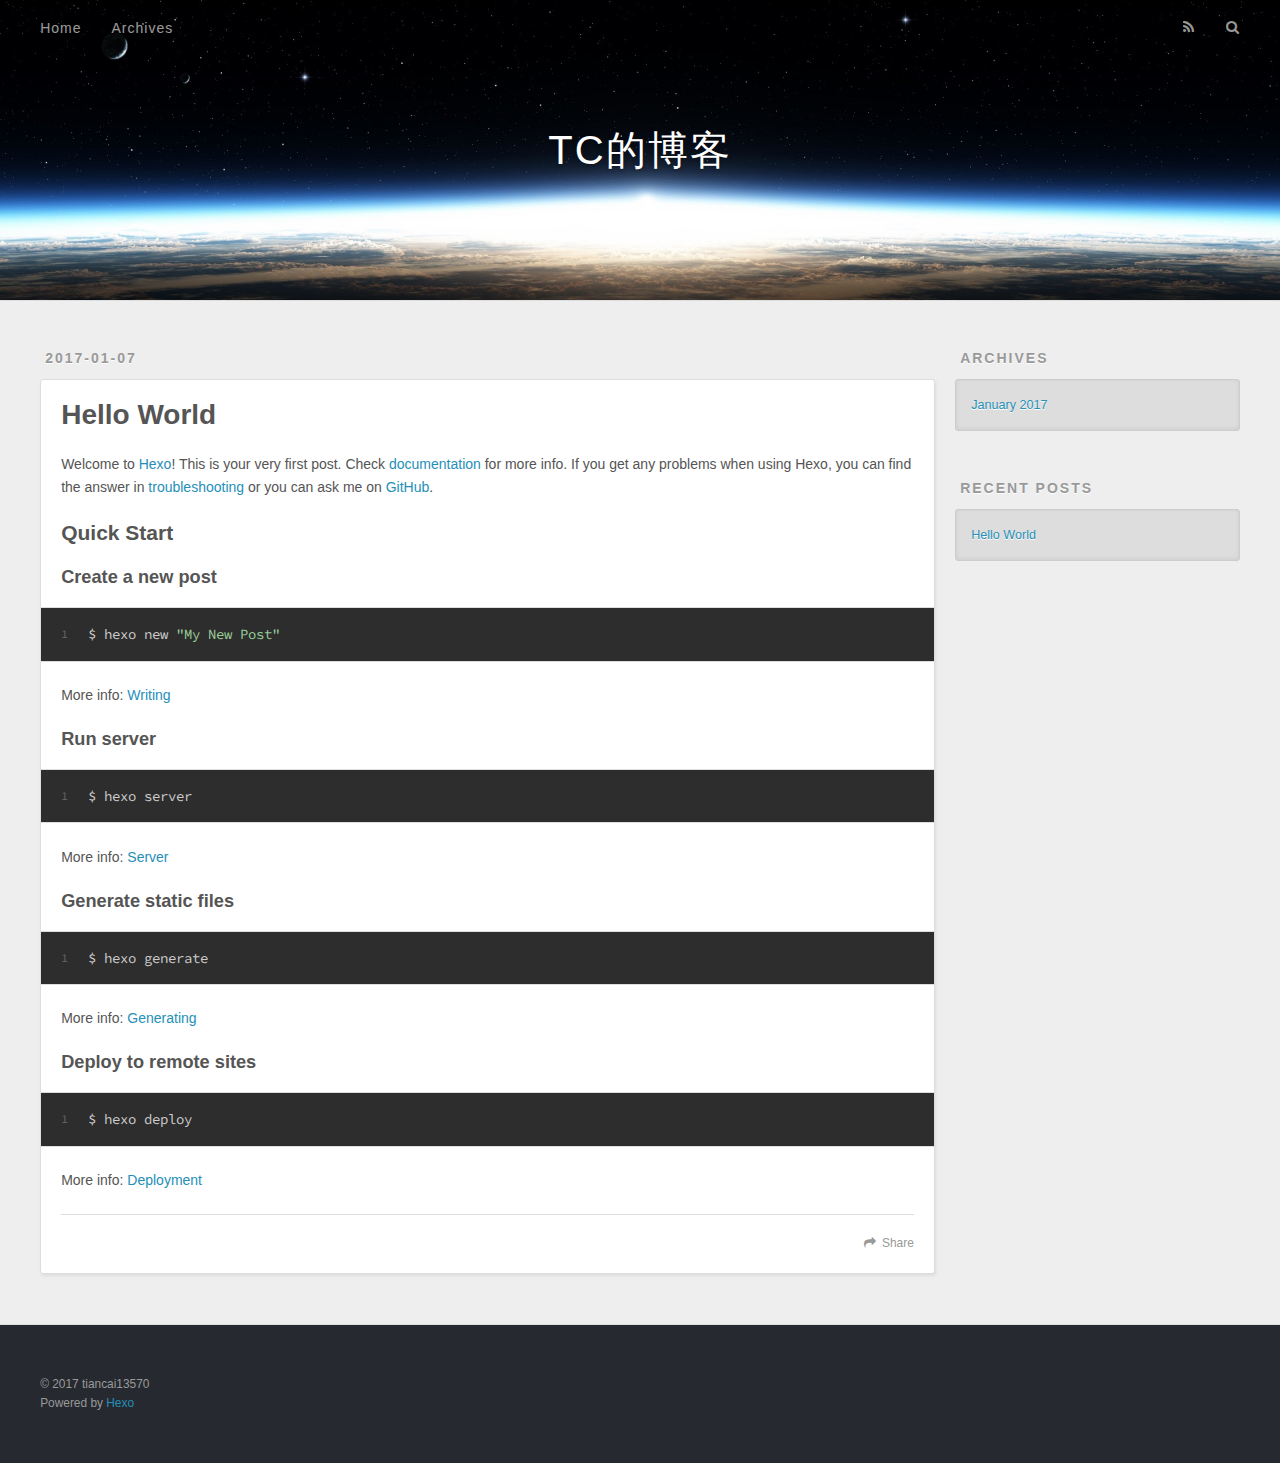
==== index.html @ 60131f54 "Site updated: 2017-01-07 21:31:24" ====
<!DOCTYPE html>
<html>
<head>
  <meta charset="utf-8">
  
  <title>TC的博客</title>
  <meta name="viewport" content="width=device-width, initial-scale=1, maximum-scale=1">
  <meta property="og:type" content="website">
<meta property="og:title" content="TC的博客">
<meta property="og:url" content="http://yoursite.com/index.html">
<meta property="og:site_name" content="TC的博客">
<meta name="twitter:card" content="summary">
<meta name="twitter:title" content="TC的博客">
  
    <link rel="alternate" href="/atom.xml" title="TC的博客" type="application/atom+xml">
  
  
    <link rel="icon" href="/favicon.png">
  
  
    <link href="//fonts.googleapis.com/css?family=Source+Code+Pro" rel="stylesheet" type="text/css">
  
  <link rel="stylesheet" href="/css/style.css">
  

</head>

<body>
  <div id="container">
    <div id="wrap">
      <header id="header">
  <div id="banner"></div>
  <div id="header-outer" class="outer">
    <div id="header-title" class="inner">
      <h1 id="logo-wrap">
        <a href="/" id="logo">TC的博客</a>
      </h1>
      
    </div>
    <div id="header-inner" class="inner">
      <nav id="main-nav">
        <a id="main-nav-toggle" class="nav-icon"></a>
        
          <a class="main-nav-link" href="/">Home</a>
        
          <a class="main-nav-link" href="/archives">Archives</a>
        
      </nav>
      <nav id="sub-nav">
        
          <a id="nav-rss-link" class="nav-icon" href="/atom.xml" title="RSS Feed"></a>
        
        <a id="nav-search-btn" class="nav-icon" title="Search"></a>
      </nav>
      <div id="search-form-wrap">
        <form action="//google.com/search" method="get" accept-charset="UTF-8" class="search-form"><input type="search" name="q" results="0" class="search-form-input" placeholder="Search"><button type="submit" class="search-form-submit">&#xF002;</button><input type="hidden" name="sitesearch" value="http://yoursite.com"></form>
      </div>
    </div>
  </div>
</header>
      <div class="outer">
        <section id="main">
  
    <article id="post-hello-world" class="article article-type-post" itemscope itemprop="blogPost">
  <div class="article-meta">
    <a href="/2017/01/07/hello-world/" class="article-date">
  <time datetime="2017-01-07T12:07:55.944Z" itemprop="datePublished">2017-01-07</time>
</a>
    
  </div>
  <div class="article-inner">
    
    
      <header class="article-header">
        
  
    <h1 itemprop="name">
      <a class="article-title" href="/2017/01/07/hello-world/">Hello World</a>
    </h1>
  

      </header>
    
    <div class="article-entry" itemprop="articleBody">
      
        <p>Welcome to <a href="https://hexo.io/" target="_blank" rel="external">Hexo</a>! This is your very first post. Check <a href="https://hexo.io/docs/" target="_blank" rel="external">documentation</a> for more info. If you get any problems when using Hexo, you can find the answer in <a href="https://hexo.io/docs/troubleshooting.html" target="_blank" rel="external">troubleshooting</a> or you can ask me on <a href="https://github.com/hexojs/hexo/issues" target="_blank" rel="external">GitHub</a>.</p>
<h2 id="Quick-Start"><a href="#Quick-Start" class="headerlink" title="Quick Start"></a>Quick Start</h2><h3 id="Create-a-new-post"><a href="#Create-a-new-post" class="headerlink" title="Create a new post"></a>Create a new post</h3><figure class="highlight bash"><table><tr><td class="gutter"><pre><div class="line">1</div></pre></td><td class="code"><pre><div class="line">$ hexo new <span class="string">"My New Post"</span></div></pre></td></tr></table></figure>
<p>More info: <a href="https://hexo.io/docs/writing.html" target="_blank" rel="external">Writing</a></p>
<h3 id="Run-server"><a href="#Run-server" class="headerlink" title="Run server"></a>Run server</h3><figure class="highlight bash"><table><tr><td class="gutter"><pre><div class="line">1</div></pre></td><td class="code"><pre><div class="line">$ hexo server</div></pre></td></tr></table></figure>
<p>More info: <a href="https://hexo.io/docs/server.html" target="_blank" rel="external">Server</a></p>
<h3 id="Generate-static-files"><a href="#Generate-static-files" class="headerlink" title="Generate static files"></a>Generate static files</h3><figure class="highlight bash"><table><tr><td class="gutter"><pre><div class="line">1</div></pre></td><td class="code"><pre><div class="line">$ hexo generate</div></pre></td></tr></table></figure>
<p>More info: <a href="https://hexo.io/docs/generating.html" target="_blank" rel="external">Generating</a></p>
<h3 id="Deploy-to-remote-sites"><a href="#Deploy-to-remote-sites" class="headerlink" title="Deploy to remote sites"></a>Deploy to remote sites</h3><figure class="highlight bash"><table><tr><td class="gutter"><pre><div class="line">1</div></pre></td><td class="code"><pre><div class="line">$ hexo deploy</div></pre></td></tr></table></figure>
<p>More info: <a href="https://hexo.io/docs/deployment.html" target="_blank" rel="external">Deployment</a></p>

      
    </div>
    <footer class="article-footer">
      <a data-url="http://yoursite.com/2017/01/07/hello-world/" data-id="cixn9r0f80000v8tewb94tema" class="article-share-link">Share</a>
      
      
    </footer>
  </div>
  
</article>


  

</section>
        
          <aside id="sidebar">
  
    

  
    

  
    
  
    
  <div class="widget-wrap">
    <h3 class="widget-title">Archives</h3>
    <div class="widget">
      <ul class="archive-list"><li class="archive-list-item"><a class="archive-list-link" href="/archives/2017/01/">January 2017</a></li></ul>
    </div>
  </div>


  
    
  <div class="widget-wrap">
    <h3 class="widget-title">Recent Posts</h3>
    <div class="widget">
      <ul>
        
          <li>
            <a href="/2017/01/07/hello-world/">Hello World</a>
          </li>
        
      </ul>
    </div>
  </div>

  
</aside>
        
      </div>
      <footer id="footer">
  
  <div class="outer">
    <div id="footer-info" class="inner">
      &copy; 2017 tiancai13570<br>
      Powered by <a href="http://hexo.io/" target="_blank">Hexo</a>
    </div>
  </div>
</footer>
    </div>
    <nav id="mobile-nav">
  
    <a href="/" class="mobile-nav-link">Home</a>
  
    <a href="/archives" class="mobile-nav-link">Archives</a>
  
</nav>
    

<script src="//ajax.googleapis.com/ajax/libs/jquery/2.0.3/jquery.min.js"></script>


  <link rel="stylesheet" href="/fancybox/jquery.fancybox.css">
  <script src="/fancybox/jquery.fancybox.pack.js"></script>


<script src="/js/script.js"></script>

  </div>
</body>
</html>
---- css/style.css ----
body {
  width: 100%;
}
body:before,
body:after {
  content: "";
  display: table;
}
body:after {
  clear: both;
}
html,
body,
div,
span,
applet,
object,
iframe,
h1,
h2,
h3,
h4,
h5,
h6,
p,
blockquote,
pre,
a,
abbr,
acronym,
address,
big,
cite,
code,
del,
dfn,
em,
img,
ins,
kbd,
q,
s,
samp,
small,
strike,
strong,
sub,
sup,
tt,
var,
dl,
dt,
dd,
ol,
ul,
li,
fieldset,
form,
label,
legend,
table,
caption,
tbody,
tfoot,
thead,
tr,
th,
td {
  margin: 0;
  padding: 0;
  border: 0;
  outline: 0;
  font-weight: inherit;
  font-style: inherit;
  font-family: inherit;
  font-size: 100%;
  vertical-align: baseline;
}
body {
  line-height: 1;
  color: #000;
  background: #fff;
}
ol,
ul {
  list-style: none;
}
table {
  border-collapse: separate;
  border-spacing: 0;
  vertical-align: middle;
}
caption,
th,
td {
  text-align: left;
  font-weight: normal;
  vertical-align: middle;
}
a img {
  border: none;
}
input,
button {
  margin: 0;
  padding: 0;
}
input::-moz-focus-inner,
button::-moz-focus-inner {
  border: 0;
  padding: 0;
}
@font-face {
  font-family: FontAwesome;
  font-style: normal;
  font-weight: normal;
  src: url("fonts/fontawesome-webfont.eot?v=#4.0.3");
  src: url("fonts/fontawesome-webfont.eot?#iefix&v=#4.0.3") format("embedded-opentype"), url("fonts/fontawesome-webfont.woff?v=#4.0.3") format("woff"), url("fonts/fontawesome-webfont.ttf?v=#4.0.3") format("truetype"), url("fonts/fontawesome-webfont.svg#fontawesomeregular?v=#4.0.3") format("svg");
}
html,
body,
#container {
  height: 100%;
}
body {
  background: #eee;
  font: 14px "Helvetica Neue", Helvetica, Arial, sans-serif;
  -webkit-text-size-adjust: 100%;
}
.outer {
  max-width: 1220px;
  margin: 0 auto;
  padding: 0 20px;
}
.outer:before,
.outer:after {
  content: "";
  display: table;
}
.outer:after {
  clear: both;
}
.inner {
  display: inline;
  float: left;
  width: 98.33333333333333%;
  margin: 0 0.833333333333333%;
}
.left,
.alignleft {
  float: left;
}
.right,
.alignright {
  float: right;
}
.clear {
  clear: both;
}
#container {
  position: relative;
}
.mobile-nav-on {
  overflow: hidden;
}
#wrap {
  height: 100%;
  width: 100%;
  position: absolute;
  top: 0;
  left: 0;
  -webkit-transition: 0.2s ease-out;
  -moz-transition: 0.2s ease-out;
  -ms-transition: 0.2s ease-out;
  transition: 0.2s ease-out;
  z-index: 1;
  background: #eee;
}
.mobile-nav-on #wrap {
  left: 280px;
}
@media screen and (min-width: 768px) {
  #main {
    display: inline;
    float: left;
    width: 73.33333333333333%;
    margin: 0 0.833333333333333%;
  }
}
.article-date,
.article-category-link,
.archive-year,
.widget-title {
  text-decoration: none;
  text-transform: uppercase;
  letter-spacing: 2px;
  color: #999;
  margin-bottom: 1em;
  margin-left: 5px;
  line-height: 1em;
  text-shadow: 0 1px #fff;
  font-weight: bold;
}
.article-inner,
.archive-article-inner {
  background: #fff;
  -webkit-box-shadow: 1px 2px 3px #ddd;
  box-shadow: 1px 2px 3px #ddd;
  border: 1px solid #ddd;
  border-radius: 3px;
}
.article-entry h1,
.widget h1 {
  font-size: 2em;
}
.article-entry h2,
.widget h2 {
  font-size: 1.5em;
}
.article-entry h3,
.widget h3 {
  font-size: 1.3em;
}
.article-entry h4,
.widget h4 {
  font-size: 1.2em;
}
.article-entry h5,
.widget h5 {
  font-size: 1em;
}
.article-entry h6,
.widget h6 {
  font-size: 1em;
  color: #999;
}
.article-entry hr,
.widget hr {
  border: 1px dashed #ddd;
}
.article-entry strong,
.widget strong {
  font-weight: bold;
}
.article-entry em,
.widget em,
.article-entry cite,
.widget cite {
  font-style: italic;
}
.article-entry sup,
.widget sup,
.article-entry sub,
.widget sub {
  font-size: 0.75em;
  line-height: 0;
  position: relative;
  vertical-align: baseline;
}
.article-entry sup,
.widget sup {
  top: -0.5em;
}
.article-entry sub,
.widget sub {
  bottom: -0.2em;
}
.article-entry small,
.widget small {
  font-size: 0.85em;
}
.article-entry acronym,
.widget acronym,
.article-entry abbr,
.widget abbr {
  border-bottom: 1px dotted;
}
.article-entry ul,
.widget ul,
.article-entry ol,
.widget ol,
.article-entry dl,
.widget dl {
  margin: 0 20px;
  line-height: 1.6em;
}
.article-entry ul ul,
.widget ul ul,
.article-entry ol ul,
.widget ol ul,
.article-entry ul ol,
.widget ul ol,
.article-entry ol ol,
.widget ol ol {
  margin-top: 0;
  margin-bottom: 0;
}
.article-entry ul,
.widget ul {
  list-style: disc;
}
.article-entry ol,
.widget ol {
  list-style: decimal;
}
.article-entry dt,
.widget dt {
  font-weight: bold;
}
#header {
  height: 300px;
  position: relative;
  border-bottom: 1px solid #ddd;
}
#header:before,
#header:after {
  content: "";
  position: absolute;
  left: 0;
  right: 0;
  height: 40px;
}
#header:before {
  top: 0;
  background: -webkit-linear-gradient(rgba(0,0,0,0.2), transparent);
  background: -moz-linear-gradient(rgba(0,0,0,0.2), transparent);
  background: -ms-linear-gradient(rgba(0,0,0,0.2), transparent);
  background: linear-gradient(rgba(0,0,0,0.2), transparent);
}
#header:after {
  bottom: 0;
  background: -webkit-linear-gradient(transparent, rgba(0,0,0,0.2));
  background: -moz-linear-gradient(transparent, rgba(0,0,0,0.2));
  background: -ms-linear-gradient(transparent, rgba(0,0,0,0.2));
  background: linear-gradient(transparent, rgba(0,0,0,0.2));
}
#header-outer {
  height: 100%;
  position: relative;
}
#header-inner {
  position: relative;
  overflow: hidden;
}
#banner {
  position: absolute;
  top: 0;
  left: 0;
  width: 100%;
  height: 100%;
  background: url("images/banner.jpg") center #000;
  -webkit-background-size: cover;
  -moz-background-size: cover;
  background-size: cover;
  z-index: -1;
}
#header-title {
  text-align: center;
  height: 40px;
  position: absolute;
  top: 50%;
  left: 0;
  margin-top: -20px;
}
#logo,
#subtitle {
  text-decoration: none;
  color: #fff;
  font-weight: 300;
  text-shadow: 0 1px 4px rgba(0,0,0,0.3);
}
#logo {
  font-size: 40px;
  line-height: 40px;
  letter-spacing: 2px;
}
#subtitle {
  font-size: 16px;
  line-height: 16px;
  letter-spacing: 1px;
}
#subtitle-wrap {
  margin-top: 16px;
}
#main-nav {
  float: left;
  margin-left: -15px;
}
.nav-icon,
.main-nav-link {
  float: left;
  color: #fff;
  opacity: 0.6;
  text-decoration: none;
  text-shadow: 0 1px rgba(0,0,0,0.2);
  -webkit-transition: opacity 0.2s;
  -moz-transition: opacity 0.2s;
  -ms-transition: opacity 0.2s;
  transition: opacity 0.2s;
  display: block;
  padding: 20px 15px;
}
.nav-icon:hover,
.main-nav-link:hover {
  opacity: 1;
}
.nav-icon {
  font-family: FontAwesome;
  text-align: center;
  font-size: 14px;
  width: 14px;
  height: 14px;
  padding: 20px 15px;
  position: relative;
  cursor: pointer;
}
.main-nav-link {
  font-weight: 300;
  letter-spacing: 1px;
}
@media screen and (max-width: 479px) {
  .main-nav-link {
    display: none;
  }
}
#main-nav-toggle {
  display: none;
}
#main-nav-toggle:before {
  content: "\f0c9";
}
@media screen and (max-width: 479px) {
  #main-nav-toggle {
    display: block;
  }
}
#sub-nav {
  float: right;
  margin-right: -15px;
}
#nav-rss-link:before {
  content: "\f09e";
}
#nav-search-btn:before {
  content: "\f002";
}
#search-form-wrap {
  position: absolute;
  top: 15px;
  width: 150px;
  height: 30px;
  right: -150px;
  opacity: 0;
  -webkit-transition: 0.2s ease-out;
  -moz-transition: 0.2s ease-out;
  -ms-transition: 0.2s ease-out;
  transition: 0.2s ease-out;
}
#search-form-wrap.on {
  opacity: 1;
  right: 0;
}
@media screen and (max-width: 479px) {
  #search-form-wrap {
    width: 100%;
    right: -100%;
  }
}
.search-form {
  position: absolute;
  top: 0;
  left: 0;
  right: 0;
  background: #fff;
  padding: 5px 15px;
  border-radius: 15px;
  -webkit-box-shadow: 0 0 10px rgba(0,0,0,0.3);
  box-shadow: 0 0 10px rgba(0,0,0,0.3);
}
.search-form-input {
  border: none;
  background: none;
  color: #555;
  width: 100%;
  font: 13px "Helvetica Neue", Helvetica, Arial, sans-serif;
  outline: none;
}
.search-form-input::-webkit-search-results-decoration,
.search-form-input::-webkit-search-cancel-button {
  -webkit-appearance: none;
}
.search-form-submit {
  position: absolute;
  top: 50%;
  right: 10px;
  margin-top: -7px;
  font: 13px FontAwesome;
  border: none;
  background: none;
  color: #bbb;
  cursor: pointer;
}
.search-form-submit:hover,
.search-form-submit:focus {
  color: #777;
}
.article {
  margin: 50px 0;
}
.article-inner {
  overflow: hidden;
}
.article-meta:before,
.article-meta:after {
  content: "";
  display: table;
}
.article-meta:after {
  clear: both;
}
.article-date {
  float: left;
}
.article-category {
  float: left;
  line-height: 1em;
  color: #ccc;
  text-shadow: 0 1px #fff;
  margin-left: 8px;
}
.article-category:before {
  content: "\2022";
}
.article-category-link {
  margin: 0 12px 1em;
}
.article-header {
  padding: 20px 20px 0;
}
.article-title {
  text-decoration: none;
  font-size: 2em;
  font-weight: bold;
  color: #555;
  line-height: 1.1em;
  -webkit-transition: color 0.2s;
  -moz-transition: color 0.2s;
  -ms-transition: color 0.2s;
  transition: color 0.2s;
}
a.article-title:hover {
  color: #258fb8;
}
.article-entry {
  color: #555;
  padding: 0 20px;
}
.article-entry:before,
.article-entry:after {
  content: "";
  display: table;
}
.article-entry:after {
  clear: both;
}
.article-entry p,
.article-entry table {
  line-height: 1.6em;
  margin: 1.6em 0;
}
.article-entry h1,
.article-entry h2,
.article-entry h3,
.article-entry h4,
.article-entry h5,
.article-entry h6 {
  font-weight: bold;
}
.article-entry h1,
.article-entry h2,
.article-entry h3,
.article-entry h4,
.article-entry h5,
.article-entry h6 {
  line-height: 1.1em;
  margin: 1.1em 0;
}
.article-entry a {
  color: #258fb8;
  text-decoration: none;
}
.article-entry a:hover {
  text-decoration: underline;
}
.article-entry ul,
.article-entry ol,
.article-entry dl {
  margin-top: 1.6em;
  margin-bottom: 1.6em;
}
.article-entry img,
.article-entry video {
  max-width: 100%;
  height: auto;
  display: block;
  margin: auto;
}
.article-entry iframe {
  border: none;
}
.article-entry table {
  width: 100%;
  border-collapse: collapse;
  border-spacing: 0;
}
.article-entry th {
  font-weight: bold;
  border-bottom: 3px solid #ddd;
  padding-bottom: 0.5em;
}
.article-entry td {
  border-bottom: 1px solid #ddd;
  padding: 10px 0;
}
.article-entry blockquote {
  font-family: Georgia, "Times New Roman", serif;
  font-size: 1.4em;
  margin: 1.6em 20px;
  text-align: center;
}
.article-entry blockquote footer {
  font-size: 14px;
  margin: 1.6em 0;
  font-family: "Helvetica Neue", Helvetica, Arial, sans-serif;
}
.article-entry blockquote footer cite:before {
  content: "—";
  padding: 0 0.5em;
}
.article-entry .pullquote {
  text-align: left;
  width: 45%;
  margin: 0;
}
.article-entry .pullquote.left {
  margin-left: 0.5em;
  margin-right: 1em;
}
.article-entry .pullquote.right {
  margin-right: 0.5em;
  margin-left: 1em;
}
.article-entry .caption {
  color: #999;
  display: block;
  font-size: 0.9em;
  margin-top: 0.5em;
  position: relative;
  text-align: center;
}
.article-entry .video-container {
  position: relative;
  padding-top: 56.25%;
  height: 0;
  overflow: hidden;
}
.article-entry .video-container iframe,
.article-entry .video-container object,
.article-entry .video-container embed {
  position: absolute;
  top: 0;
  left: 0;
  width: 100%;
  height: 100%;
  margin-top: 0;
}
.article-more-link a {
  display: inline-block;
  line-height: 1em;
  padding: 6px 15px;
  border-radius: 15px;
  background: #eee;
  color: #999;
  text-shadow: 0 1px #fff;
  text-decoration: none;
}
.article-more-link a:hover {
  background: #258fb8;
  color: #fff;
  text-decoration: none;
  text-shadow: 0 1px #1e7293;
}
.article-footer {
  font-size: 0.85em;
  line-height: 1.6em;
  border-top: 1px solid #ddd;
  padding-top: 1.6em;
  margin: 0 20px 20px;
}
.article-footer:before,
.article-footer:after {
  content: "";
  display: table;
}
.article-footer:after {
  clear: both;
}
.article-footer a {
  color: #999;
  text-decoration: none;
}
.article-footer a:hover {
  color: #555;
}
.article-tag-list-item {
  float: left;
  margin-right: 10px;
}
.article-tag-list-link:before {
  content: "#";
}
.article-comment-link {
  float: right;
}
.article-comment-link:before {
  content: "\f075";
  font-family: FontAwesome;
  padding-right: 8px;
}
.article-share-link {
  cursor: pointer;
  float: right;
  margin-left: 20px;
}
.article-share-link:before {
  content: "\f064";
  font-family: FontAwesome;
  padding-right: 6px;
}
#article-nav {
  position: relative;
}
#article-nav:before,
#article-nav:after {
  content: "";
  display: table;
}
#article-nav:after {
  clear: both;
}
@media screen and (min-width: 768px) {
  #article-nav {
    margin: 50px 0;
  }
  #article-nav:before {
    width: 8px;
    height: 8px;
    position: absolute;
    top: 50%;
    left: 50%;
    margin-top: -4px;
    margin-left: -4px;
    content: "";
    border-radius: 50%;
    background: #ddd;
    -webkit-box-shadow: 0 1px 2px #fff;
    box-shadow: 0 1px 2px #fff;
  }
}
.article-nav-link-wrap {
  text-decoration: none;
  text-shadow: 0 1px #fff;
  color: #999;
  -webkit-box-sizing: border-box;
  -moz-box-sizing: border-box;
  box-sizing: border-box;
  margin-top: 50px;
  text-align: center;
  display: block;
}
.article-nav-link-wrap:hover {
  color: #555;
}
@media screen and (min-width: 768px) {
  .article-nav-link-wrap {
    width: 50%;
    margin-top: 0;
  }
}
@media screen and (min-width: 768px) {
  #article-nav-newer {
    float: left;
    text-align: right;
    padding-right: 20px;
  }
}
@media screen and (min-width: 768px) {
  #article-nav-older {
    float: right;
    text-align: left;
    padding-left: 20px;
  }
}
.article-nav-caption {
  text-transform: uppercase;
  letter-spacing: 2px;
  color: #ddd;
  line-height: 1em;
  font-weight: bold;
}
#article-nav-newer .article-nav-caption {
  margin-right: -2px;
}
.article-nav-title {
  font-size: 0.85em;
  line-height: 1.6em;
  margin-top: 0.5em;
}
.article-share-box {
  position: absolute;
  display: none;
  background: #fff;
  -webkit-box-shadow: 1px 2px 10px rgba(0,0,0,0.2);
  box-shadow: 1px 2px 10px rgba(0,0,0,0.2);
  border-radius: 3px;
  margin-left: -145px;
  overflow: hidden;
  z-index: 1;
}
.article-share-box.on {
  display: block;
}
.article-share-input {
  width: 100%;
  background: none;
  -webkit-box-sizing: border-box;
  -moz-box-sizing: border-box;
  box-sizing: border-box;
  font: 14px "Helvetica Neue", Helvetica, Arial, sans-serif;
  padding: 0 15px;
  color: #555;
  outline: none;
  border: 1px solid #ddd;
  border-radius: 3px 3px 0 0;
  height: 36px;
  line-height: 36px;
}
.article-share-links {
  background: #eee;
}
.article-share-links:before,
.article-share-links:after {
  content: "";
  display: table;
}
.article-share-links:after {
  clear: both;
}
.article-share-twitter,
.article-share-facebook,
.article-share-pinterest,
.article-share-google {
  width: 50px;
  height: 36px;
  display: block;
  float: left;
  position: relative;
  color: #999;
  text-shadow: 0 1px #fff;
}
.article-share-twitter:before,
.article-share-facebook:before,
.article-share-pinterest:before,
.article-share-google:before {
  font-size: 20px;
  font-family: FontAwesome;
  width: 20px;
  height: 20px;
  position: absolute;
  top: 50%;
  left: 50%;
  margin-top: -10px;
  margin-left: -10px;
  text-align: center;
}
.article-share-twitter:hover,
.article-share-facebook:hover,
.article-share-pinterest:hover,
.article-share-google:hover {
  color: #fff;
}
.article-share-twitter:before {
  content: "\f099";
}
.article-share-twitter:hover {
  background: #00aced;
  text-shadow: 0 1px #008abe;
}
.article-share-facebook:before {
  content: "\f09a";
}
.article-share-facebook:hover {
  background: #3b5998;
  text-shadow: 0 1px #2f477a;
}
.article-share-pinterest:before {
  content: "\f0d2";
}
.article-share-pinterest:hover {
  background: #cb2027;
  text-shadow: 0 1px #a21a1f;
}
.article-share-google:before {
  content: "\f0d5";
}
.article-share-google:hover {
  background: #dd4b39;
  text-shadow: 0 1px #be3221;
}
.article-gallery {
  background: #000;
  position: relative;
}
.article-gallery-photos {
  position: relative;
  overflow: hidden;
}
.article-gallery-img {
  display: none;
  max-width: 100%;
}
.article-gallery-img:first-child {
  display: block;
}
.article-gallery-img.loaded {
  position: absolute;
  display: block;
}
.article-gallery-img img {
  display: block;
  max-width: 100%;
  margin: 0 auto;
}
#comments {
  background: #fff;
  -webkit-box-shadow: 1px 2px 3px #ddd;
  box-shadow: 1px 2px 3px #ddd;
  padding: 20px;
  border: 1px solid #ddd;
  border-radius: 3px;
  margin: 50px 0;
}
#comments a {
  color: #258fb8;
}
.archives-wrap {
  margin: 50px 0;
}
.archives:before,
.archives:after {
  content: "";
  display: table;
}
.archives:after {
  clear: both;
}
.archive-year-wrap {
  margin-bottom: 1em;
}
.archives {
  -webkit-column-gap: 10px;
  -moz-column-gap: 10px;
  column-gap: 10px;
}
@media screen and (min-width: 480px) and (max-width: 767px) {
  .archives {
    -webkit-column-count: 2;
    -moz-column-count: 2;
    column-count: 2;
  }
}
@media screen and (min-width: 768px) {
  .archives {
    -webkit-column-count: 3;
    -moz-column-count: 3;
    column-count: 3;
  }
}
.archive-article {
  -webkit-column-break-inside: avoid;
  page-break-inside: avoid;
  overflow: hidden;
  break-inside: avoid-column;
}
.archive-article-inner {
  padding: 10px;
  margin-bottom: 15px;
}
.archive-article-title {
  text-decoration: none;
  font-weight: bold;
  color: #555;
  -webkit-transition: color 0.2s;
  -moz-transition: color 0.2s;
  -ms-transition: color 0.2s;
  transition: color 0.2s;
  line-height: 1.6em;
}
.archive-article-title:hover {
  color: #258fb8;
}
.archive-article-footer {
  margin-top: 1em;
}
.archive-article-date {
  color: #999;
  text-decoration: none;
  font-size: 0.85em;
  line-height: 1em;
  margin-bottom: 0.5em;
  display: block;
}
#page-nav {
  margin: 50px auto;
  background: #fff;
  -webkit-box-shadow: 1px 2px 3px #ddd;
  box-shadow: 1px 2px 3px #ddd;
  border: 1px solid #ddd;
  border-radius: 3px;
  text-align: center;
  color: #999;
  overflow: hidden;
}
#page-nav:before,
#page-nav:after {
  content: "";
  display: table;
}
#page-nav:after {
  clear: both;
}
#page-nav a,
#page-nav span {
  padding: 10px 20px;
  line-height: 1;
  height: 2ex;
}
#page-nav a {
  color: #999;
  text-decoration: none;
}
#page-nav a:hover {
  background: #999;
  color: #fff;
}
#page-nav .prev {
  float: left;
}
#page-nav .next {
  float: right;
}
#page-nav .page-number {
  display: inline-block;
}
@media screen and (max-width: 479px) {
  #page-nav .page-number {
    display: none;
  }
}
#page-nav .current {
  color: #555;
  font-weight: bold;
}
#page-nav .space {
  color: #ddd;
}
#footer {
  background: #262a30;
  padding: 50px 0;
  border-top: 1px solid #ddd;
  color: #999;
}
#footer a {
  color: #258fb8;
  text-decoration: none;
}
#footer a:hover {
  text-decoration: underline;
}
#footer-info {
  line-height: 1.6em;
  font-size: 0.85em;
}
.article-entry pre,
.article-entry .highlight {
  background: #2d2d2d;
  margin: 0 -20px;
  padding: 15px 20px;
  border-style: solid;
  border-color: #ddd;
  border-width: 1px 0;
  overflow: auto;
  color: #ccc;
  line-height: 22.400000000000002px;
}
.article-entry .highlight .gutter pre,
.article-entry .gist .gist-file .gist-data .line-numbers {
  color: #666;
  font-size: 0.85em;
}
.article-entry pre,
.article-entry code {
  font-family: "Source Code Pro", Consolas, Monaco, Menlo, Consolas, monospace;
}
.article-entry code {
  background: #eee;
  text-shadow: 0 1px #fff;
  padding: 0 0.3em;
}
.article-entry pre code {
  background: none;
  text-shadow: none;
  padding: 0;
}
.article-entry .highlight pre {
  border: none;
  margin: 0;
  padding: 0;
}
.article-entry .highlight table {
  margin: 0;
  width: auto;
}
.article-entry .highlight td {
  border: none;
  padding: 0;
}
.article-entry .highlight figcaption {
  font-size: 0.85em;
  color: #999;
  line-height: 1em;
  margin-bottom: 1em;
}
.article-entry .highlight figcaption:before,
.article-entry .highlight figcaption:after {
  content: "";
  display: table;
}
.article-entry .highlight figcaption:after {
  clear: both;
}
.article-entry .highlight figcaption a {
  float: right;
}
.article-entry .highlight .gutter pre {
  text-align: right;
  padding-right: 20px;
}
.article-entry .highlight .line {
  height: 22.400000000000002px;
}
.article-entry .highlight .line.marked {
  background: #515151;
}
.article-entry .gist {
  margin: 0 -20px;
  border-style: solid;
  border-color: #ddd;
  border-width: 1px 0;
  background: #2d2d2d;
  padding: 15px 20px 15px 0;
}
.article-entry .gist .gist-file {
  border: none;
  font-family: "Source Code Pro", Consolas, Monaco, Menlo, Consolas, monospace;
  margin: 0;
}
.article-entry .gist .gist-file .gist-data {
  background: none;
  border: none;
}
.article-entry .gist .gist-file .gist-data .line-numbers {
  background: none;
  border: none;
  padding: 0 20px 0 0;
}
.article-entry .gist .gist-file .gist-data .line-data {
  padding: 0 !important;
}
.article-entry .gist .gist-file .highlight {
  margin: 0;
  padding: 0;
  border: none;
}
.article-entry .gist .gist-file .gist-meta {
  background: #2d2d2d;
  color: #999;
  font: 0.85em "Helvetica Neue", Helvetica, Arial, sans-serif;
  text-shadow: 0 0;
  padding: 0;
  margin-top: 1em;
  margin-left: 20px;
}
.article-entry .gist .gist-file .gist-meta a {
  color: #258fb8;
  font-weight: normal;
}
.article-entry .gist .gist-file .gist-meta a:hover {
  text-decoration: underline;
}
pre .comment,
pre .title {
  color: #999;
}
pre .variable,
pre .attribute,
pre .tag,
pre .regexp,
pre .ruby .constant,
pre .xml .tag .title,
pre .xml .pi,
pre .xml .doctype,
pre .html .doctype,
pre .css .id,
pre .css .class,
pre .css .pseudo {
  color: #f2777a;
}
pre .number,
pre .preprocessor,
pre .built_in,
pre .literal,
pre .params,
pre .constant {
  color: #f99157;
}
pre .class,
pre .ruby .class .title,
pre .css .rules .attribute {
  color: #9c9;
}
pre .string,
pre .value,
pre .inheritance,
pre .header,
pre .ruby .symbol,
pre .xml .cdata {
  color: #9c9;
}
pre .css .hexcolor {
  color: #6cc;
}
pre .function,
pre .python .decorator,
pre .python .title,
pre .ruby .function .title,
pre .ruby .title .keyword,
pre .perl .sub,
pre .javascript .title,
pre .coffeescript .title {
  color: #69c;
}
pre .keyword,
pre .javascript .function {
  color: #c9c;
}
@media screen and (max-width: 479px) {
  #mobile-nav {
    position: absolute;
    top: 0;
    left: 0;
    width: 280px;
    height: 100%;
    background: #191919;
    border-right: 1px solid #fff;
  }
}
@media screen and (max-width: 479px) {
  .mobile-nav-link {
    display: block;
    color: #999;
    text-decoration: none;
    padding: 15px 20px;
    font-weight: bold;
  }
  .mobile-nav-link:hover {
    color: #fff;
  }
}
@media screen and (min-width: 768px) {
  #sidebar {
    display: inline;
    float: left;
    width: 23.333333333333332%;
    margin: 0 0.833333333333333%;
  }
}
.widget-wrap {
  margin: 50px 0;
}
.widget {
  color: #777;
  text-shadow: 0 1px #fff;
  background: #ddd;
  -webkit-box-shadow: 0 -1px 4px #ccc inset;
  box-shadow: 0 -1px 4px #ccc inset;
  border: 1px solid #ccc;
  padding: 15px;
  border-radius: 3px;
}
.widget a {
  color: #258fb8;
  text-decoration: none;
}
.widget a:hover {
  text-decoration: underline;
}
.widget ul ul,
.widget ol ul,
.widget dl ul,
.widget ul ol,
.widget ol ol,
.widget dl ol,
.widget ul dl,
.widget ol dl,
.widget dl dl {
  margin-left: 15px;
  list-style: disc;
}
.widget {
  line-height: 1.6em;
  word-wrap: break-word;
  font-size: 0.9em;
}
.widget ul,
.widget ol {
  list-style: none;
  margin: 0;
}
.widget ul ul,
.widget ol ul,
.widget ul ol,
.widget ol ol {
  margin: 0 20px;
}
.widget ul ul,
.widget ol ul {
  list-style: disc;
}
.widget ul ol,
.widget ol ol {
  list-style: decimal;
}
.category-list-count,
.tag-list-count,
.archive-list-count {
  padding-left: 5px;
  color: #999;
  font-size: 0.85em;
}
.category-list-count:before,
.tag-list-count:before,
.archive-list-count:before {
  content: "(";
}
.category-list-count:after,
.tag-list-count:after,
.archive-list-count:after {
  content: ")";
}
.tagcloud a {
  margin-right: 5px;
  display: inline-block;
}
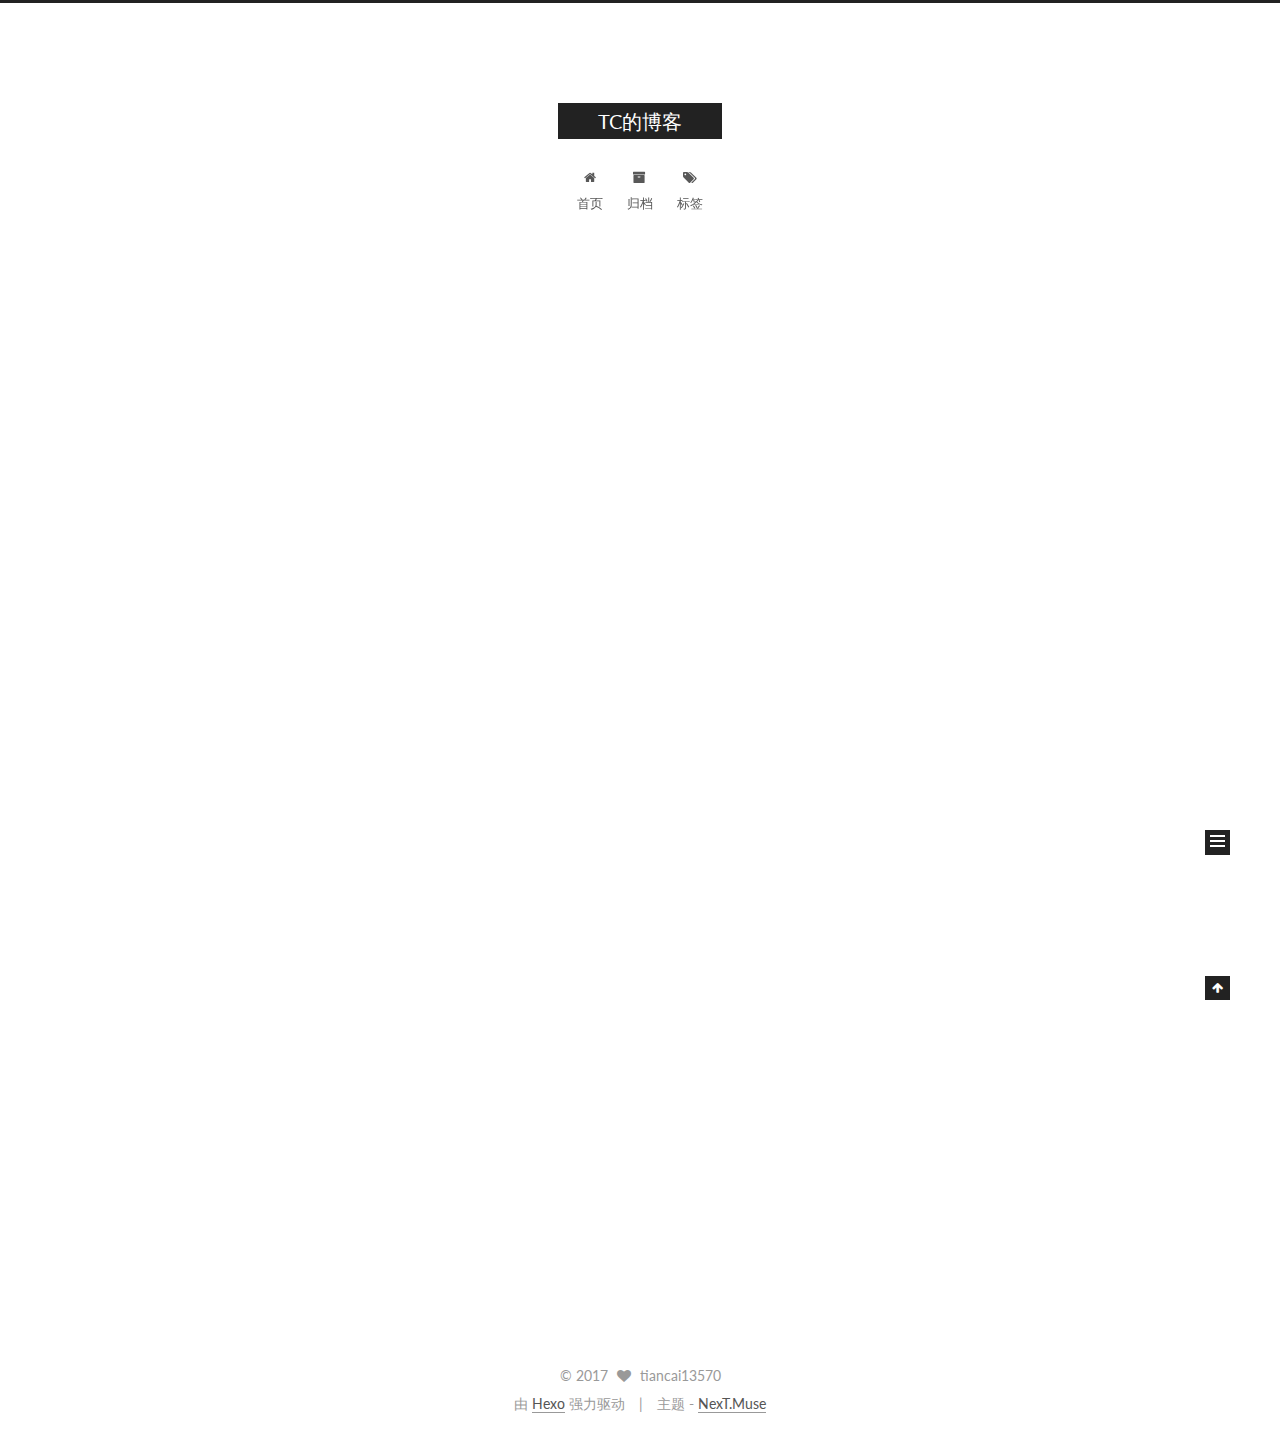
==== commit 68244808: "Site updated: 2017-01-07 23:52:58" ====
--- a/index.html
+++ b/index.html
@@ -1,89 +1,324 @@
-<!DOCTYPE html>
-<html>
+<!doctype html>
+
+
+
+  
+
+
+<html class="theme-next muse use-motion" lang="zh-Hans">
 <head>
-  <meta charset="utf-8">
-  
-  <title>TC的博客</title>
-  <meta name="viewport" content="width=device-width, initial-scale=1, maximum-scale=1">
-  <meta property="og:type" content="website">
+  <meta charset="UTF-8"/>
+<meta http-equiv="X-UA-Compatible" content="IE=edge" />
+<meta name="viewport" content="width=device-width, initial-scale=1, maximum-scale=1"/>
+
+
+
+<meta http-equiv="Cache-Control" content="no-transform" />
+<meta http-equiv="Cache-Control" content="no-siteapp" />
+
+
+
+
+
+
+
+
+
+
+
+
+  
+  
+  <link href="/lib/fancybox/source/jquery.fancybox.css?v=2.1.5" rel="stylesheet" type="text/css" />
+
+
+
+
+  
+  
+  
+  
+
+  
+    
+    
+  
+
+  
+
+  
+
+  
+
+  
+
+  
+    
+    
+    <link href="//fonts.googleapis.com/css?family=Lato:300,300italic,400,400italic,700,700italic&subset=latin,latin-ext" rel="stylesheet" type="text/css">
+  
+
+
+
+
+
+
+<link href="/lib/font-awesome/css/font-awesome.min.css?v=4.6.2" rel="stylesheet" type="text/css" />
+
+<link href="/css/main.css?v=5.1.0" rel="stylesheet" type="text/css" />
+
+
+  <meta name="keywords" content="Hexo, NexT" />
+
+
+
+
+
+
+
+
+  <link rel="shortcut icon" type="image/x-icon" href="/favicon.ico?v=5.1.0" />
+
+
+
+
+
+
+<meta property="og:type" content="website">
 <meta property="og:title" content="TC的博客">
 <meta property="og:url" content="http://yoursite.com/index.html">
 <meta property="og:site_name" content="TC的博客">
 <meta name="twitter:card" content="summary">
 <meta name="twitter:title" content="TC的博客">
-  
-    <link rel="alternate" href="/atom.xml" title="TC的博客" type="application/atom+xml">
-  
-  
-    <link rel="icon" href="/favicon.png">
-  
-  
-    <link href="//fonts.googleapis.com/css?family=Source+Code+Pro" rel="stylesheet" type="text/css">
-  
-  <link rel="stylesheet" href="/css/style.css">
-  
-
+
+
+
+<script type="text/javascript" id="hexo.configurations">
+  var NexT = window.NexT || {};
+  var CONFIG = {
+    root: '/',
+    scheme: 'Muse',
+    sidebar: {"position":"left","display":"post"},
+    fancybox: true,
+    motion: true,
+    duoshuo: {
+      userId: '0',
+      author: '博主'
+    },
+    algolia: {
+      applicationID: '',
+      apiKey: '',
+      indexName: '',
+      hits: {"per_page":10},
+      labels: {"input_placeholder":"Search for Posts","hits_empty":"We didn't find any results for the search: ${query}","hits_stats":"${hits} results found in ${time} ms"}
+    }
+  };
+</script>
+
+
+
+  <link rel="canonical" href="http://yoursite.com/"/>
+
+
+
+
+
+  <title> TC的博客 </title>
 </head>
 
-<body>
-  <div id="container">
-    <div id="wrap">
-      <header id="header">
-  <div id="banner"></div>
-  <div id="header-outer" class="outer">
-    <div id="header-title" class="inner">
-      <h1 id="logo-wrap">
-        <a href="/" id="logo">TC的博客</a>
-      </h1>
-      
-    </div>
-    <div id="header-inner" class="inner">
-      <nav id="main-nav">
-        <a id="main-nav-toggle" class="nav-icon"></a>
-        
-          <a class="main-nav-link" href="/">Home</a>
-        
-          <a class="main-nav-link" href="/archives">Archives</a>
-        
-      </nav>
-      <nav id="sub-nav">
-        
-          <a id="nav-rss-link" class="nav-icon" href="/atom.xml" title="RSS Feed"></a>
-        
-        <a id="nav-search-btn" class="nav-icon" title="Search"></a>
-      </nav>
-      <div id="search-form-wrap">
-        <form action="//google.com/search" method="get" accept-charset="UTF-8" class="search-form"><input type="search" name="q" results="0" class="search-form-input" placeholder="Search"><button type="submit" class="search-form-submit">&#xF002;</button><input type="hidden" name="sitesearch" value="http://yoursite.com"></form>
-      </div>
-    </div>
+<body itemscope itemtype="http://schema.org/WebPage" lang="zh-Hans">
+
+  
+
+
+
+
+
+
+
+
+
+
+  
+  
+    
+  
+
+  <div class="container one-collumn sidebar-position-left 
+   page-home 
+ ">
+    <div class="headband"></div>
+
+    <header id="header" class="header" itemscope itemtype="http://schema.org/WPHeader">
+      <div class="header-inner"><div class="site-meta ">
+  
+
+  <div class="custom-logo-site-title">
+    <a href="/"  class="brand" rel="start">
+      <span class="logo-line-before"><i></i></span>
+      <span class="site-title">TC的博客</span>
+      <span class="logo-line-after"><i></i></span>
+    </a>
   </div>
-</header>
-      <div class="outer">
-        <section id="main">
-  
-    <article id="post-hello-world" class="article article-type-post" itemscope itemprop="blogPost">
-  <div class="article-meta">
-    <a href="/2017/01/07/hello-world/" class="article-date">
-  <time datetime="2017-01-07T12:07:55.944Z" itemprop="datePublished">2017-01-07</time>
-</a>
-    
-  </div>
-  <div class="article-inner">
-    
-    
-      <header class="article-header">
-        
-  
-    <h1 itemprop="name">
-      <a class="article-title" href="/2017/01/07/hello-world/">Hello World</a>
-    </h1>
-  
-
+    
+      <p class="site-subtitle"></p>
+    
+</div>
+
+<div class="site-nav-toggle">
+  <button>
+    <span class="btn-bar"></span>
+    <span class="btn-bar"></span>
+    <span class="btn-bar"></span>
+  </button>
+</div>
+
+<nav class="site-nav">
+  
+
+  
+    <ul id="menu" class="menu">
+      
+        
+        <li class="menu-item menu-item-home">
+          <a href="/" rel="section">
+            
+              <i class="menu-item-icon fa fa-fw fa-home"></i> <br />
+            
+            首页
+          </a>
+        </li>
+      
+        
+        <li class="menu-item menu-item-archives">
+          <a href="/archives" rel="section">
+            
+              <i class="menu-item-icon fa fa-fw fa-archive"></i> <br />
+            
+            归档
+          </a>
+        </li>
+      
+        
+        <li class="menu-item menu-item-tags">
+          <a href="/tags" rel="section">
+            
+              <i class="menu-item-icon fa fa-fw fa-tags"></i> <br />
+            
+            标签
+          </a>
+        </li>
+      
+
+      
+    </ul>
+  
+
+  
+</nav>
+
+
+
+ </div>
+    </header>
+
+    <main id="main" class="main">
+      <div class="main-inner">
+        <div class="content-wrap">
+          <div id="content" class="content">
+            
+  <section id="posts" class="posts-expand">
+    
+      
+
+  
+
+  
+  
+  
+
+  <article class="post post-type-normal " itemscope itemtype="http://schema.org/Article">
+  <link itemprop="mainEntityOfPage" href="http://yoursite.com/2017/01/07/hello-world/">
+
+  <span style="display:none" itemprop="author" itemscope itemtype="http://schema.org/Person">
+    <meta itemprop="name" content="tiancai13570">
+    <meta itemprop="description" content="">
+    <meta itemprop="image" content="/images/avatar.gif">
+  </span>
+
+  <span style="display:none" itemprop="publisher" itemscope itemtype="http://schema.org/Organization">
+    <meta itemprop="name" content="TC的博客">
+    <span style="display:none" itemprop="logo" itemscope itemtype="http://schema.org/ImageObject">
+      <img style="display:none;" itemprop="url image" alt="TC的博客" src="">
+    </span>
+  </span>
+
+    
+      <header class="post-header">
+
+        
+        
+          <h1 class="post-title" itemprop="name headline">
+            
+            
+              
+                
+                <a class="post-title-link" href="/2017/01/07/hello-world/" itemprop="url">
+                  Hello World
+                </a>
+              
+            
+          </h1>
+        
+
+        <div class="post-meta">
+          <span class="post-time">
+            
+              <span class="post-meta-item-icon">
+                <i class="fa fa-calendar-o"></i>
+              </span>
+              
+                <span class="post-meta-item-text">发表于</span>
+              
+              <time title="Post created" itemprop="dateCreated datePublished" datetime="2017-01-07T20:07:55+08:00">
+                2017-01-07
+              </time>
+            
+
+            
+
+            
+          </span>
+
+          
+
+          
+            
+          
+
+          
+
+          
+          
+
+          
+
+          
+
+        </div>
       </header>
     
-    <div class="article-entry" itemprop="articleBody">
-      
-        <p>Welcome to <a href="https://hexo.io/" target="_blank" rel="external">Hexo</a>! This is your very first post. Check <a href="https://hexo.io/docs/" target="_blank" rel="external">documentation</a> for more info. If you get any problems when using Hexo, you can find the answer in <a href="https://hexo.io/docs/troubleshooting.html" target="_blank" rel="external">troubleshooting</a> or you can ask me on <a href="https://github.com/hexojs/hexo/issues" target="_blank" rel="external">GitHub</a>.</p>
+
+
+    <div class="post-body" itemprop="articleBody">
+
+      
+      
+
+      
+        
+          
+            <p>Welcome to <a href="https://hexo.io/" target="_blank" rel="external">Hexo</a>! This is your very first post. Check <a href="https://hexo.io/docs/" target="_blank" rel="external">documentation</a> for more info. If you get any problems when using Hexo, you can find the answer in <a href="https://hexo.io/docs/troubleshooting.html" target="_blank" rel="external">troubleshooting</a> or you can ask me on <a href="https://github.com/hexojs/hexo/issues" target="_blank" rel="external">GitHub</a>.</p>
 <h2 id="Quick-Start"><a href="#Quick-Start" class="headerlink" title="Quick Start"></a>Quick Start</h2><h3 id="Create-a-new-post"><a href="#Create-a-new-post" class="headerlink" title="Create a new post"></a>Create a new post</h3><figure class="highlight bash"><table><tr><td class="gutter"><pre><div class="line">1</div></pre></td><td class="code"><pre><div class="line">$ hexo new <span class="string">"My New Post"</span></div></pre></td></tr></table></figure>
 <p>More info: <a href="https://hexo.io/docs/writing.html" target="_blank" rel="external">Writing</a></p>
 <h3 id="Run-server"><a href="#Run-server" class="headerlink" title="Run server"></a>Run server</h3><figure class="highlight bash"><table><tr><td class="gutter"><pre><div class="line">1</div></pre></td><td class="code"><pre><div class="line">$ hexo server</div></pre></td></tr></table></figure>
@@ -93,88 +328,252 @@
 <h3 id="Deploy-to-remote-sites"><a href="#Deploy-to-remote-sites" class="headerlink" title="Deploy to remote sites"></a>Deploy to remote sites</h3><figure class="highlight bash"><table><tr><td class="gutter"><pre><div class="line">1</div></pre></td><td class="code"><pre><div class="line">$ hexo deploy</div></pre></td></tr></table></figure>
 <p>More info: <a href="https://hexo.io/docs/deployment.html" target="_blank" rel="external">Deployment</a></p>
 
+          
+        
       
     </div>
-    <footer class="article-footer">
-      <a data-url="http://yoursite.com/2017/01/07/hello-world/" data-id="cixn9r0f80000v8tewb94tema" class="article-share-link">Share</a>
-      
+
+    <div>
+      
+    </div>
+
+    <div>
+      
+    </div>
+
+
+    <footer class="post-footer">
+      
+
+      
+
+      
+      
+        <div class="post-eof"></div>
       
     </footer>
-  </div>
-  
-</article>
-
-
-  
-
-</section>
-        
-          <aside id="sidebar">
-  
-    
-
-  
-    
-
-  
-    
-  
-    
-  <div class="widget-wrap">
-    <h3 class="widget-title">Archives</h3>
-    <div class="widget">
-      <ul class="archive-list"><li class="archive-list-item"><a class="archive-list-link" href="/archives/2017/01/">January 2017</a></li></ul>
+  </article>
+
+
+    
+  </section>
+
+  
+
+          
+          </div>
+          
+
+
+          
+
+        </div>
+        
+          
+  
+  <div class="sidebar-toggle">
+    <div class="sidebar-toggle-line-wrap">
+      <span class="sidebar-toggle-line sidebar-toggle-line-first"></span>
+      <span class="sidebar-toggle-line sidebar-toggle-line-middle"></span>
+      <span class="sidebar-toggle-line sidebar-toggle-line-last"></span>
     </div>
   </div>
 
-
-  
-    
-  <div class="widget-wrap">
-    <h3 class="widget-title">Recent Posts</h3>
-    <div class="widget">
-      <ul>
-        
-          <li>
-            <a href="/2017/01/07/hello-world/">Hello World</a>
-          </li>
-        
-      </ul>
+  <aside id="sidebar" class="sidebar">
+    <div class="sidebar-inner">
+
+      
+
+      
+
+      <section class="site-overview sidebar-panel sidebar-panel-active">
+        <div class="site-author motion-element" itemprop="author" itemscope itemtype="http://schema.org/Person">
+          <img class="site-author-image" itemprop="image"
+               src="/images/avatar.gif"
+               alt="tiancai13570" />
+          <p class="site-author-name" itemprop="name">tiancai13570</p>
+          <p class="site-description motion-element" itemprop="description"></p>
+        </div>
+        <nav class="site-state motion-element">
+        
+          
+            <div class="site-state-item site-state-posts">
+              <a href="/archives">
+                <span class="site-state-item-count">1</span>
+                <span class="site-state-item-name">日志</span>
+              </a>
+            </div>
+          
+
+          
+
+          
+
+        </nav>
+
+        
+
+        <div class="links-of-author motion-element">
+          
+        </div>
+
+        
+        
+
+        
+        
+
+        
+
+
+      </section>
+
+      
+
+    </div>
+  </aside>
+
+
+        
+      </div>
+    </main>
+
+    <footer id="footer" class="footer">
+      <div class="footer-inner">
+        <div class="copyright" >
+  
+  &copy; 
+  <span itemprop="copyrightYear">2017</span>
+  <span class="with-love">
+    <i class="fa fa-heart"></i>
+  </span>
+  <span class="author" itemprop="copyrightHolder">tiancai13570</span>
+</div>
+
+
+<div class="powered-by">
+  由 <a class="theme-link" href="https://hexo.io">Hexo</a> 强力驱动
+</div>
+
+<div class="theme-info">
+  主题 -
+  <a class="theme-link" href="https://github.com/iissnan/hexo-theme-next">
+    NexT.Muse
+  </a>
+</div>
+
+
+        
+
+        
+      </div>
+    </footer>
+
+    <div class="back-to-top">
+      <i class="fa fa-arrow-up"></i>
     </div>
   </div>
 
   
-</aside>
-        
-      </div>
-      <footer id="footer">
-  
-  <div class="outer">
-    <div id="footer-info" class="inner">
-      &copy; 2017 tiancai13570<br>
-      Powered by <a href="http://hexo.io/" target="_blank">Hexo</a>
-    </div>
-  </div>
-</footer>
-    </div>
-    <nav id="mobile-nav">
-  
-    <a href="/" class="mobile-nav-link">Home</a>
-  
-    <a href="/archives" class="mobile-nav-link">Archives</a>
-  
-</nav>
-    
-
-<script src="//ajax.googleapis.com/ajax/libs/jquery/2.0.3/jquery.min.js"></script>
-
-
-  <link rel="stylesheet" href="/fancybox/jquery.fancybox.css">
-  <script src="/fancybox/jquery.fancybox.pack.js"></script>
-
-
-<script src="/js/script.js"></script>
-
-  </div>
+
+<script type="text/javascript">
+  if (Object.prototype.toString.call(window.Promise) !== '[object Function]') {
+    window.Promise = null;
+  }
+</script>
+
+
+
+
+
+
+
+
+
+  
+
+
+
+
+  
+  <script type="text/javascript" src="/lib/jquery/index.js?v=2.1.3"></script>
+
+  
+  <script type="text/javascript" src="/lib/fastclick/lib/fastclick.min.js?v=1.0.6"></script>
+
+  
+  <script type="text/javascript" src="/lib/jquery_lazyload/jquery.lazyload.js?v=1.9.7"></script>
+
+  
+  <script type="text/javascript" src="/lib/velocity/velocity.min.js?v=1.2.1"></script>
+
+  
+  <script type="text/javascript" src="/lib/velocity/velocity.ui.min.js?v=1.2.1"></script>
+
+  
+  <script type="text/javascript" src="/lib/fancybox/source/jquery.fancybox.pack.js?v=2.1.5"></script>
+
+
+  
+
+
+  <script type="text/javascript" src="/js/src/utils.js?v=5.1.0"></script>
+
+  <script type="text/javascript" src="/js/src/motion.js?v=5.1.0"></script>
+
+
+
+  
+  
+
+  
+
+  
+
+
+  <script type="text/javascript" src="/js/src/bootstrap.js?v=5.1.0"></script>
+
+
+
+  
+
+
+
+  
+
+
+
+
+	
+
+
+
+
+
+  
+
+
+
+
+
+  
+
+  
+
+
+
+
+  
+  
+
+  
+
+  
+
+  
+
+  
+
+
 </body>
-</html>+</html>
--- a/css/main.css
+++ b/css/main.css
@@ -0,0 +1,2509 @@
+/* normalize.css v3.0.2 | MIT License | git.io/normalize */
+html {
+  font-family: sans-serif; /* 1 */
+  -ms-text-size-adjust: 100%; /* 2 */
+  -webkit-text-size-adjust: 100%; /* 2 */
+}
+body {
+  margin: 0;
+}
+article,
+aside,
+details,
+figcaption,
+figure,
+footer,
+header,
+hgroup,
+main,
+menu,
+nav,
+section,
+summary {
+  display: block;
+}
+audio,
+canvas,
+progress,
+video {
+  display: inline-block; /* 1 */
+  vertical-align: baseline; /* 2 */
+}
+audio:not([controls]) {
+  display: none;
+  height: 0;
+}
+[hidden],
+template {
+  display: none;
+}
+a {
+  background-color: transparent;
+}
+a:active,
+a:hover {
+  outline: 0;
+}
+abbr[title] {
+  border-bottom: 1px dotted;
+}
+b,
+strong {
+  font-weight: bold;
+}
+dfn {
+  font-style: italic;
+}
+h1 {
+  font-size: 2em;
+  margin: 0.67em 0;
+}
+mark {
+  background: #ff0;
+  color: #000;
+}
+small {
+  font-size: 80%;
+}
+sub,
+sup {
+  font-size: 75%;
+  line-height: 0;
+  position: relative;
+  vertical-align: baseline;
+}
+sup {
+  top: -0.5em;
+}
+sub {
+  bottom: -0.25em;
+}
+img {
+  border: 0;
+}
+svg:not(:root) {
+  overflow: hidden;
+}
+figure {
+  margin: 1em 40px;
+}
+hr {
+  -moz-box-sizing: content-box;
+  box-sizing: content-box;
+  height: 0;
+}
+pre {
+  overflow: auto;
+}
+code,
+kbd,
+pre,
+samp {
+  font-family: monospace, monospace;
+  font-size: 1em;
+}
+button,
+input,
+optgroup,
+select,
+textarea {
+  color: inherit; /* 1 */
+  font: inherit; /* 2 */
+  margin: 0; /* 3 */
+}
+button {
+  overflow: visible;
+}
+button,
+select {
+  text-transform: none;
+}
+button,
+html input[type="button"],
+input[type="reset"],
+input[type="submit"] {
+  -webkit-appearance: button; /* 2 */
+  cursor: pointer; /* 3 */
+}
+button[disabled],
+html input[disabled] {
+  cursor: default;
+}
+button::-moz-focus-inner,
+input::-moz-focus-inner {
+  border: 0;
+  padding: 0;
+}
+input {
+  line-height: normal;
+}
+input[type="checkbox"],
+input[type="radio"] {
+  box-sizing: border-box; /* 1 */
+  padding: 0; /* 2 */
+}
+input[type="number"]::-webkit-inner-spin-button,
+input[type="number"]::-webkit-outer-spin-button {
+  height: auto;
+}
+input[type="search"] {
+  -webkit-appearance: textfield; /* 1 */
+  -moz-box-sizing: content-box;
+  -webkit-box-sizing: content-box; /* 2 */
+  box-sizing: content-box;
+}
+input[type="search"]::-webkit-search-cancel-button,
+input[type="search"]::-webkit-search-decoration {
+  -webkit-appearance: none;
+}
+fieldset {
+  border: 1px solid #c0c0c0;
+  margin: 0 2px;
+  padding: 0.35em 0.625em 0.75em;
+}
+legend {
+  border: 0; /* 1 */
+  padding: 0; /* 2 */
+}
+textarea {
+  overflow: auto;
+}
+optgroup {
+  font-weight: bold;
+}
+table {
+  border-collapse: collapse;
+  border-spacing: 0;
+}
+td,
+th {
+  padding: 0;
+}
+::selection {
+  background: #262a30;
+  color: #fff;
+}
+body {
+  position: relative;
+  font-family: 'Lato', "PingFang SC", "Microsoft YaHei", sans-serif;
+  font-size: 14px;
+  line-height: 2;
+  color: #555;
+  background: #fff;
+}
+@media (max-width: 767px) {
+  body {
+    padding-right: 0 !important;
+  }
+}
+@media (min-width: 768px) and (max-width: 991px) {
+  body {
+    padding-right: 0 !important;
+  }
+}
+@media (min-width: 1600px) {
+  body {
+    font-size: 16px;
+  }
+}
+h1,
+h2,
+h3,
+h4,
+h5,
+h6 {
+  margin: 0;
+  padding: 0;
+  font-weight: bold;
+  line-height: 1.5;
+  font-family: 'Lato', "PingFang SC", "Microsoft YaHei", sans-serif;
+}
+h2,
+h3,
+h4,
+h5,
+h6 {
+  margin: 20px 0 15px;
+}
+h1 {
+  font-size: 22px;
+}
+@media (max-width: 767px) {
+  h1 {
+    font-size: 18px;
+  }
+}
+h2 {
+  font-size: 20px;
+}
+@media (max-width: 767px) {
+  h2 {
+    font-size: 16px;
+  }
+}
+h3 {
+  font-size: 18px;
+}
+@media (max-width: 767px) {
+  h3 {
+    font-size: 14px;
+  }
+}
+h4 {
+  font-size: 16px;
+}
+@media (max-width: 767px) {
+  h4 {
+    font-size: 12px;
+  }
+}
+h5 {
+  font-size: 14px;
+}
+@media (max-width: 767px) {
+  h5 {
+    font-size: 10px;
+  }
+}
+h6 {
+  font-size: 12px;
+}
+@media (max-width: 767px) {
+  h6 {
+    font-size: 8px;
+  }
+}
+p {
+  margin: 0 0 25px 0;
+}
+a {
+  color: #555;
+  text-decoration: none;
+  border-bottom: 1px solid #999;
+  word-wrap: break-word;
+}
+a:hover {
+  color: #222;
+  border-bottom-color: #222;
+}
+ul {
+  list-style: none;
+}
+blockquote {
+  margin: 0;
+  padding: 0;
+}
+img {
+  display: block;
+  margin: auto;
+  max-width: 100%;
+  height: auto;
+}
+hr {
+  margin: 40px 0;
+  height: 3px;
+  border: none;
+  background-color: #ddd;
+  background-image: repeating-linear-gradient(-45deg, #fff, #fff 4px, transparent 4px, transparent 8px);
+}
+blockquote {
+  padding: 0 15px;
+  color: #666;
+  border-left: 4px solid #ddd;
+}
+blockquote cite::before {
+  content: "-";
+  padding: 0 5px;
+}
+dt {
+  font-weight: 700;
+}
+dd {
+  margin: 0;
+  padding: 0;
+}
+.text-left {
+  text-align: left;
+}
+.text-center {
+  text-align: center;
+}
+.text-right {
+  text-align: right;
+}
+.text-justify {
+  text-align: justify;
+}
+.text-nowrap {
+  white-space: nowrap;
+}
+.text-lowercase {
+  text-transform: lowercase;
+}
+.text-uppercase {
+  text-transform: uppercase;
+}
+.text-capitalize {
+  text-transform: capitalize;
+}
+.center-block {
+  display: block;
+  margin-left: auto;
+  margin-right: auto;
+}
+.clearfix:before,
+.clearfix:after {
+  content: " ";
+  display: table;
+}
+.clearfix:after {
+  clear: both;
+}
+.pullquote {
+  width: 45%;
+}
+.pullquote.left {
+  float: left;
+  margin-left: 5px;
+  margin-right: 10px;
+}
+.pullquote.right {
+  float: right;
+  margin-left: 10px;
+  margin-right: 5px;
+}
+.affix.affix.affix {
+  position: fixed;
+}
+.translation {
+  margin-top: -20px;
+  font-size: 14px;
+  color: #999;
+}
+.scrollbar-measure {
+  width: 100px;
+  height: 100px;
+  overflow: scroll;
+  position: absolute;
+  top: -9999px;
+}
+.use-motion .motion-element {
+  opacity: 0;
+}
+#local-search-input {
+  padding: 3px;
+  border: none;
+  text-indent: 14px;
+  border-radius: 0;
+  width: 140px;
+  outline: none;
+  border-bottom: 1px solid #999;
+  background: inherit;
+  opacity: 0.5;
+}
+#local-search-input:focus {
+  opacity: 1;
+}
+.search-icon {
+  position: absolute;
+  top: 9px;
+}
+table {
+  margin: 20px 0;
+  width: 100%;
+  border-collapse: collapse;
+  border-spacing: 0;
+  border: 1px solid #ddd;
+  font-size: 14px;
+  table-layout: fixed;
+  word-wrap: break-all;
+}
+table>tbody>tr:nth-of-type(odd) {
+  background-color: #f9f9f9;
+}
+table>tbody>tr:hover {
+  background-color: #f5f5f5;
+}
+caption,
+th,
+td {
+  padding: 8px;
+  text-align: left;
+  vertical-align: middle;
+  font-weight: normal;
+}
+th,
+td {
+  border-bottom: 3px solid #ddd;
+  border-right: 1px solid #eee;
+}
+th {
+  padding-bottom: 10px;
+  font-weight: 700;
+}
+td {
+  border-bottom-width: 1px;
+}
+html,
+body {
+  height: 100%;
+}
+.container {
+  position: relative;
+  min-height: 100%;
+}
+.header-inner {
+  margin: 0 auto;
+  padding: 100px 0 70px;
+  width: 700px;
+}
+@media (min-width: 1600px) {
+  .container .header-inner {
+    width: 900px;
+  }
+}
+.main {
+  padding-bottom: 150px;
+}
+.main-inner {
+  margin: 0 auto;
+  width: 700px;
+}
+@media (min-width: 1600px) {
+  .container .main-inner {
+    width: 900px;
+  }
+}
+.footer {
+  position: absolute;
+  left: 0;
+  bottom: 0;
+  width: 100%;
+  min-height: 50px;
+}
+.footer-inner {
+  box-sizing: border-box;
+  margin: 20px auto;
+  width: 700px;
+}
+@media (min-width: 1600px) {
+  .container .footer-inner {
+    width: 900px;
+  }
+}
+pre,
+.highlight {
+  overflow: auto;
+  margin: 20px 0;
+  padding: 0;
+  font-size: 13px;
+  color: #4d4d4c;
+  background: #f7f7f7;
+  line-height: 1.6;
+}
+pre,
+code {
+  font-family: consolas, Menlo, "PingFang SC", "Microsoft YaHei", monospace;
+}
+code {
+  padding: 2px 4px;
+  word-wrap: break-word;
+  color: #4d4d4c;
+  background: #f7f7f7;
+  border-radius: 3px;
+  font-size: 13px;
+}
+pre code {
+  padding: 0;
+  color: #4d4d4c;
+  background: none;
+  text-shadow: none;
+}
+.highlight {
+  border-radius: 1px;
+}
+.highlight pre {
+  border: none;
+  margin: 0;
+  padding: 10px 0;
+}
+.highlight table {
+  margin: 0;
+  width: auto;
+  border: none;
+}
+.highlight td {
+  border: none;
+  padding: 0;
+}
+.highlight figcaption {
+  font-size: 1em;
+  color: #4d4d4c;
+  line-height: 1em;
+  margin-bottom: 1em;
+}
+.highlight figcaption:before,
+.highlight figcaption:after {
+  content: " ";
+  display: table;
+}
+.highlight figcaption:after {
+  clear: both;
+}
+.highlight figcaption a {
+  float: right;
+  color: #4d4d4c;
+}
+.highlight figcaption a:hover {
+  border-bottom-color: #4d4d4c;
+}
+.highlight .gutter pre {
+  padding-left: 10px;
+  padding-right: 10px;
+  color: #869194;
+  text-align: right;
+  background-color: #eff2f3;
+}
+.highlight .code pre {
+  padding-left: 10px;
+  padding-right: 10px;
+  background-color: #f7f7f7;
+}
+.highlight .line {
+  height: 20px;
+}
+.gutter {
+  -webkit-user-select: none;
+  -moz-user-select: none;
+  -ms-user-select: none;
+  user-select: none;
+}
+.gist table {
+  width: auto;
+}
+.gist table td {
+  border: none;
+}
+pre .deletion {
+  background: #fdd;
+}
+pre .addition {
+  background: #dfd;
+}
+pre .meta {
+  color: #8959a8;
+}
+pre .comment {
+  color: #8e908c;
+}
+pre .variable,
+pre .attribute,
+pre .tag,
+pre .regexp,
+pre .ruby .constant,
+pre .xml .tag .title,
+pre .xml .pi,
+pre .xml .doctype,
+pre .html .doctype,
+pre .css .id,
+pre .css .class,
+pre .css .pseudo {
+  color: #c82829;
+}
+pre .number,
+pre .preprocessor,
+pre .built_in,
+pre .literal,
+pre .params,
+pre .constant,
+pre .command {
+  color: #f5871f;
+}
+pre .ruby .class .title,
+pre .css .rules .attribute,
+pre .string,
+pre .value,
+pre .inheritance,
+pre .header,
+pre .ruby .symbol,
+pre .xml .cdata,
+pre .special,
+pre .number,
+pre .formula {
+  color: #718c00;
+}
+pre .title,
+pre .css .hexcolor {
+  color: #3e999f;
+}
+pre .function,
+pre .python .decorator,
+pre .python .title,
+pre .ruby .function .title,
+pre .ruby .title .keyword,
+pre .perl .sub,
+pre .javascript .title,
+pre .coffeescript .title {
+  color: #4271ae;
+}
+pre .keyword,
+pre .javascript .function {
+  color: #8959a8;
+}
+.full-image.full-image.full-image {
+  border: none;
+  max-width: 100%;
+  width: auto;
+  margin: 20px auto;
+}
+@media (min-width: 992px) {
+  .full-image.full-image.full-image {
+    max-width: none;
+    width: 110%;
+    margin: 25px -5%;
+  }
+}
+.blockquote-center,
+.page-home .post-type-quote blockquote,
+.page-post-detail .post-type-quote blockquote {
+  position: relative;
+  margin: 40px 0;
+  padding: 0;
+  border-left: none;
+  text-align: center;
+}
+.blockquote-center::before,
+.page-home .post-type-quote blockquote::before,
+.page-post-detail .post-type-quote blockquote::before,
+.blockquote-center::after,
+.page-home .post-type-quote blockquote::after,
+.page-post-detail .post-type-quote blockquote::after {
+  position: absolute;
+  content: ' ';
+  display: block;
+  width: 100%;
+  height: 24px;
+  opacity: 0.2;
+  background-repeat: no-repeat;
+  background-position: 0 -6px;
+  background-size: 22px 22px;
+}
+.blockquote-center::before,
+.page-home .post-type-quote blockquote::before,
+.page-post-detail .post-type-quote blockquote::before {
+  top: -20px;
+  background-image: url("../images/quote-l.svg");
+  border-top: 1px solid #ccc;
+}
+.blockquote-center::after,
+.page-home .post-type-quote blockquote::after,
+.page-post-detail .post-type-quote blockquote::after {
+  bottom: -20px;
+  background-image: url("../images/quote-r.svg");
+  border-bottom: 1px solid #ccc;
+  background-position: 100% 8px;
+}
+.blockquote-center p,
+.page-home .post-type-quote blockquote p,
+.page-post-detail .post-type-quote blockquote p,
+.blockquote-center div,
+.page-home .post-type-quote blockquote div,
+.page-post-detail .post-type-quote blockquote div {
+  text-align: center;
+}
+.post .post-body .group-picture img {
+  box-sizing: border-box;
+  padding: 0 3px;
+  border: none;
+}
+.post .group-picture-row {
+  overflow: hidden;
+  margin-top: 6px;
+}
+.post .group-picture-row:first-child {
+  margin-top: 0;
+}
+.post .group-picture-column {
+  float: left;
+}
+.page-post-detail .post-body .group-picture-column {
+  float: none;
+  margin-top: 10px;
+  width: auto !important;
+}
+.page-post-detail .post-body .group-picture-column img {
+  margin: 0 auto;
+}
+.page-archive .group-picture-container {
+  overflow: hidden;
+}
+.page-archive .group-picture-row {
+  float: left;
+}
+.page-archive .group-picture-row:first-child {
+  margin-top: 6px;
+}
+.page-archive .group-picture-column {
+  max-width: 150px;
+  max-height: 150px;
+}
+.note {
+  padding: 20px;
+  margin: 20px 0;
+  border: 1px solid #eee;
+  border-left-width: 5px;
+  border-radius: 3px;
+}
+.note h2,
+.note h3,
+.note h4,
+.note h5,
+.note h6 {
+  margin-top: 0;
+  margin-bottom: 5px;
+}
+.note p:last-child {
+  margin-bottom: 0;
+}
+.note code {
+  border-radius: 3px;
+}
+.note+.note {
+  margin-top: -5px;
+}
+.default {
+  border-left-color: #777;
+}
+.default h2,
+.default h3,
+.default h4,
+.default h5,
+.default h6 {
+  color: #777;
+}
+.primary {
+  border-left-color: #428bca;
+}
+.primary h2,
+.primary h3,
+.primary h4,
+.primary h5,
+.primary h6 {
+  color: #428bca;
+}
+.success {
+  border-left-color: #5cb85c;
+}
+.success h2,
+.success h3,
+.success h4,
+.success h5,
+.success h6 {
+  color: #5cb85c;
+}
+.danger {
+  border-left-color: #d9534f;
+}
+.danger h2,
+.danger h3,
+.danger h4,
+.danger h5,
+.danger h6 {
+  color: #d9534f;
+}
+.warning {
+  border-left-color: #f0ad4e;
+}
+.warning h2,
+.warning h3,
+.warning h4,
+.warning h5,
+.warning h6 {
+  color: #f0ad4e;
+}
+.info {
+  border-left-color: #5bc0de;
+}
+.info h2,
+.info h3,
+.info h4,
+.info h5,
+.info h6 {
+  color: #5bc0de;
+}
+.btn {
+  display: inline-block;
+  padding: 0 20px;
+  font-size: 14px;
+  color: #fff;
+  background: #222;
+  border: 2px solid #222;
+  text-decoration: none;
+  border-radius: 0;
+  transition-property: background-color;
+  transition-duration: 0.2s;
+  transition-timing-function: ease-in-out;
+  transition-delay: 0s;
+}
+.btn:hover,
+.post-more-link .btn:hover {
+  border-color: #222;
+  color: #222;
+  background: #fff;
+}
+.btn-bar {
+  display: block;
+  width: 22px;
+  height: 2px;
+  background: #555;
+  border-radius: 1px;
+}
+.btn-bar+.btn-bar {
+  margin-top: 4px;
+}
+.pagination {
+  margin: 120px 0 40px;
+  text-align: center;
+  border-top: 1px solid #eee;
+}
+.page-number-basic,
+.pagination .prev,
+.pagination .next,
+.pagination .page-number,
+.pagination .space {
+  display: inline-block;
+  position: relative;
+  top: -1px;
+  margin: 0 10px;
+  padding: 0 10px;
+  line-height: 30px;
+}
+@media (max-width: 767px) {
+  .page-number-basic,
+  .pagination .prev,
+  .pagination .next,
+  .pagination .page-number,
+  .pagination .space {
+    margin: 0 5px;
+  }
+}
+.pagination .prev,
+.pagination .next,
+.pagination .page-number {
+  border-bottom: 0;
+  border-top: 1px solid #eee;
+  transition-property: border-color;
+  transition-duration: 0.2s;
+  transition-timing-function: ease-in-out;
+  transition-delay: 0s;
+}
+.pagination .prev:hover,
+.pagination .next:hover,
+.pagination .page-number:hover {
+  border-top-color: #222;
+}
+.pagination .space {
+  padding: 0;
+  margin: 0;
+}
+.pagination .prev {
+  margin-left: 0;
+}
+.pagination .next {
+  margin-right: 0;
+}
+.pagination .page-number.current {
+  color: #fff;
+  background: #ccc;
+  border-top-color: #ccc;
+}
+@media (max-width: 767px) {
+  .pagination {
+    border-top: none;
+  }
+  .pagination .prev,
+  .pagination .next,
+  .pagination .page-number {
+    margin-bottom: 10px;
+    border-top: 0;
+    border-bottom: 1px solid #eee;
+  }
+  .pagination .prev:hover,
+  .pagination .next:hover,
+  .pagination .page-number:hover {
+    border-bottom-color: #222;
+  }
+}
+.comments {
+  margin: 60px 20px 0;
+}
+.tag-cloud {
+  text-align: center;
+}
+.tag-cloud a {
+  display: inline-block;
+  margin: 10px;
+}
+.back-to-top {
+  box-sizing: border-box;
+  position: fixed;
+  bottom: -100px;
+  right: 50px;
+  z-index: 1050;
+  padding: 0 6px;
+  width: 25px;
+  background: #222;
+  font-size: 12px;
+  opacity: 1;
+  color: #fff;
+  cursor: pointer;
+  text-align: center;
+  -webkit-transform: translateZ(0);
+  transition-property: bottom;
+  transition-duration: 0.2s;
+  transition-timing-function: ease-in-out;
+  transition-delay: 0s;
+}
+@media (max-width: 767px) {
+  .back-to-top {
+    display: none;
+  }
+}
+@media (min-width: 768px) and (max-width: 991px) {
+  .back-to-top {
+    display: none;
+  }
+}
+.back-to-top.back-to-top-on {
+  bottom: 19px;
+}
+.header {
+  background: #fff;
+}
+.header-inner {
+  position: relative;
+}
+.headband {
+  height: 3px;
+  background: #222;
+}
+.site-meta {
+  margin: 0;
+  text-align: center;
+}
+@media (max-width: 767px) {
+  .site-meta {
+    text-align: center;
+  }
+}
+.brand {
+  position: relative;
+  display: inline-block;
+  padding: 0 40px;
+  color: #fff;
+  background: #222;
+  border-bottom: none;
+}
+.brand:hover {
+  color: #fff;
+}
+.logo {
+  display: inline-block;
+  margin-right: 5px;
+  line-height: 36px;
+  vertical-align: top;
+}
+.site-title {
+  display: inline-block;
+  vertical-align: top;
+  line-height: 36px;
+  font-size: 20px;
+  font-weight: normal;
+  font-family: 'Lato', "PingFang SC", "Microsoft YaHei", sans-serif;
+}
+.site-subtitle {
+  margin-top: 10px;
+  font-size: 13px;
+  color: #999;
+}
+.use-motion .brand {
+  opacity: 0;
+}
+.use-motion .logo,
+.use-motion .site-title,
+.use-motion .site-subtitle {
+  opacity: 0;
+  position: relative;
+  top: -10px;
+}
+.site-nav-toggle {
+  display: none;
+  position: absolute;
+  top: 10px;
+  left: 10px;
+}
+@media (max-width: 767px) {
+  .site-nav-toggle {
+    display: block;
+  }
+}
+.site-nav-toggle button {
+  margin-top: 2px;
+  padding: 9px 10px;
+  background: transparent;
+  border: none;
+}
+@media (max-width: 767px) {
+  .site-nav {
+    display: none;
+    margin: 0 -10px;
+    padding: 0 10px;
+    clear: both;
+    border-top: 1px solid #ddd;
+  }
+}
+@media (min-width: 768px) and (max-width: 991px) {
+  .site-nav {
+    display: block !important;
+  }
+}
+@media (min-width: 992px) {
+  .site-nav {
+    display: block !important;
+  }
+}
+.menu {
+  margin-top: 20px;
+  padding-left: 0;
+  text-align: center;
+}
+.menu .menu-item {
+  display: inline-block;
+  margin: 0 10px;
+}
+@media screen and (max-width: 767px) {
+  .menu .menu-item {
+    margin-top: 10px;
+  }
+}
+.menu .menu-item a {
+  display: block;
+  font-size: 13px;
+  text-transform: capitalize;
+  line-height: inherit;
+  border-bottom: 1px solid transparent;
+  transition-property: border-color;
+  transition-duration: 0.2s;
+  transition-timing-function: ease-in-out;
+  transition-delay: 0s;
+}
+.menu .menu-item a:hover {
+  border-bottom-color: #222;
+}
+.menu .menu-item .fa {
+  margin-right: 5px;
+}
+.use-motion .menu-item {
+  opacity: 0;
+}
+.post-body {
+  font-family: 'Lato', "PingFang SC", "Microsoft YaHei", sans-serif;
+}
+@media (max-width: 767px) {
+  .post-body {
+    word-break: break-word;
+  }
+}
+.post-body .fancybox img {
+  display: block !important;
+  margin: 0 auto;
+  cursor: pointer;
+  cursor: zoom-in;
+  cursor: -webkit-zoom-in;
+}
+.post-body .image-caption,
+.post-body .figure .caption {
+  margin: 10px auto 15px;
+  text-align: center;
+  font-size: 14px;
+  color: #999;
+  font-weight: bold;
+  line-height: 1;
+}
+.post-sticky-flag {
+  display: inline-block;
+  font-size: 16px;
+  -ms-transform: rotate(30deg);
+  -webkit-transform: rotate(30deg);
+  -moz-transform: rotate(30deg);
+  -ms-transform: rotate(30deg);
+  -o-transform: rotate(30deg);
+  transform: rotate(30deg);
+}
+.posts-expand {
+  padding-top: 40px;
+}
+@media (max-width: 767px) {
+  .posts-expand {
+    margin: 0 20px;
+  }
+  .post-body pre,
+  .post-body .highlight {
+    padding: 10px;
+  }
+  .post-body pre .gutter pre,
+  .post-body .highlight .gutter pre {
+    padding-right: 10px;
+  }
+}
+@media (min-width: 992px) {
+  .posts-expand .post-body {
+    text-align: justify;
+  }
+}
+.posts-expand .post-body h2,
+.posts-expand .post-body h3,
+.posts-expand .post-body h4,
+.posts-expand .post-body h5,
+.posts-expand .post-body h6 {
+  padding-top: 10px;
+}
+.posts-expand .post-body h2 .header-anchor,
+.posts-expand .post-body h3 .header-anchor,
+.posts-expand .post-body h4 .header-anchor,
+.posts-expand .post-body h5 .header-anchor,
+.posts-expand .post-body h6 .header-anchor {
+  float: right;
+  margin-left: 10px;
+  color: #ccc;
+  border-bottom-style: none;
+  visibility: hidden;
+}
+.posts-expand .post-body h2 .header-anchor:hover,
+.posts-expand .post-body h3 .header-anchor:hover,
+.posts-expand .post-body h4 .header-anchor:hover,
+.posts-expand .post-body h5 .header-anchor:hover,
+.posts-expand .post-body h6 .header-anchor:hover {
+  color: inherit;
+}
+.posts-expand .post-body h2:hover .header-anchor,
+.posts-expand .post-body h3:hover .header-anchor,
+.posts-expand .post-body h4:hover .header-anchor,
+.posts-expand .post-body h5:hover .header-anchor,
+.posts-expand .post-body h6:hover .header-anchor {
+  visibility: visible;
+}
+.posts-expand .post-body ul li {
+  list-style: circle;
+}
+.posts-expand .post-body img {
+  box-sizing: border-box;
+  margin: auto;
+  padding: 3px;
+  border: 1px solid #ddd;
+}
+.posts-expand .fancybox img {
+  margin: 0 auto;
+}
+@media (max-width: 767px) {
+  .posts-collapse {
+    margin: 0 20px;
+  }
+  .posts-collapse .post-title,
+  .posts-collapse .post-meta {
+    display: block;
+    width: auto;
+    text-align: left;
+  }
+}
+.posts-collapse {
+  position: relative;
+  z-index: 1010;
+  margin-left: 55px;
+}
+.posts-collapse::after {
+  content: " ";
+  position: absolute;
+  top: 20px;
+  left: 0;
+  margin-left: -2px;
+  width: 4px;
+  height: 100%;
+  background: #f5f5f5;
+  z-index: -1;
+}
+@media (max-width: 767px) {
+  .posts-collapse {
+    margin: 0 20px;
+  }
+}
+.posts-collapse .collection-title {
+  position: relative;
+  margin: 60px 0;
+}
+.posts-collapse .collection-title h2 {
+  margin-left: 20px;
+}
+.posts-collapse .collection-title small {
+  color: #bbb;
+}
+.posts-collapse .collection-title::before {
+  content: " ";
+  position: absolute;
+  left: 0;
+  top: 50%;
+  margin-left: -4px;
+  margin-top: -4px;
+  width: 8px;
+  height: 8px;
+  background: #bbb;
+  border-radius: 50%;
+}
+.posts-collapse .post {
+  margin: 30px 0;
+}
+.posts-collapse .post-header {
+  position: relative;
+  transition-duration: 0.2s;
+  transition-timing-function: ease-in-out;
+  transition-delay: 0s;
+  transition-property: border;
+  border-bottom: 1px dashed #ccc;
+}
+.posts-collapse .post-header::before {
+  content: " ";
+  position: absolute;
+  left: 0;
+  top: 12px;
+  width: 6px;
+  height: 6px;
+  margin-left: -4px;
+  background: #bbb;
+  border-radius: 50%;
+  border: 1px solid #fff;
+  transition-duration: 0.2s;
+  transition-timing-function: ease-in-out;
+  transition-delay: 0s;
+  transition-property: background;
+}
+.posts-collapse .post-header:hover {
+  border-bottom-color: #666;
+}
+.posts-collapse .post-header:hover::before {
+  background: #222;
+}
+.posts-collapse .post-meta {
+  position: absolute;
+  font-size: 12px;
+  left: 20px;
+  top: 5px;
+}
+.posts-collapse .post-comments-count {
+  display: none;
+}
+.posts-collapse .post-title {
+  margin-left: 60px;
+  font-size: 16px;
+  font-weight: normal;
+  line-height: inherit;
+}
+.posts-collapse .post-title::after {
+  margin-left: 3px;
+  opacity: 0.6;
+}
+.posts-collapse .post-title a {
+  color: #666;
+  border-bottom: none;
+}
+.page-home .post-type-quote .post-header,
+.page-post-detail .post-type-quote .post-header,
+.page-home .post-type-quote .post-tags,
+.page-post-detail .post-type-quote .post-tags {
+  display: none;
+}
+.posts-expand .post-title {
+  font-size: 26px;
+  text-align: center;
+  word-break: break-word;
+  font-weight: 400;
+}
+@media (max-width: 767px) {
+  .posts-expand .post-title {
+    font-size: 22px;
+  }
+}
+.posts-expand .post-title-link {
+  display: inline-block;
+  position: relative;
+  color: #555;
+  border-bottom: none;
+  line-height: 1.2;
+  vertical-align: top;
+}
+.posts-expand .post-title-link::before {
+  content: "";
+  position: absolute;
+  width: 100%;
+  height: 2px;
+  bottom: 0;
+  left: 0;
+  background-color: #000;
+  visibility: hidden;
+  -webkit-transform: scaleX(0);
+  -moz-transform: scaleX(0);
+  -ms-transform: scaleX(0);
+  -o-transform: scaleX(0);
+  transform: scaleX(0);
+  transition-duration: 0.2s;
+  transition-timing-function: ease-in-out;
+  transition-delay: 0s;
+}
+.posts-expand .post-title-link:hover::before {
+  visibility: visible;
+  -webkit-transform: scaleX(1);
+  -moz-transform: scaleX(1);
+  -ms-transform: scaleX(1);
+  -o-transform: scaleX(1);
+  transform: scaleX(1);
+}
+.posts-expand .post-title-link .fa {
+  font-size: 16px;
+}
+.posts-expand .post-meta {
+  margin: 3px 0 60px 0;
+  color: #999;
+  font-family: 'Lato', "PingFang SC", "Microsoft YaHei", sans-serif;
+  font-size: 12px;
+  text-align: center;
+}
+.posts-expand .post-meta .post-category-list {
+  display: inline-block;
+  margin: 0;
+  padding: 3px;
+}
+.posts-expand .post-meta .post-category-list-link {
+  color: #999;
+}
+.posts-expand .post-meta .post-description {
+  font-size: 14px;
+  margin-top: 2px;
+}
+.post-meta-divider {
+  margin: 0 0.5em;
+}
+.post-meta-item-icon {
+  margin-right: 3px;
+}
+@media (min-width: 768px) and (max-width: 991px) {
+  .post-meta-item-icon {
+    display: inline-block;
+  }
+}
+@media (max-width: 767px) {
+  .post-meta-item-icon {
+    display: inline-block;
+  }
+}
+@media (min-width: 768px) and (max-width: 991px) {
+  .post-meta-item-text {
+    display: none;
+  }
+}
+@media (max-width: 767px) {
+  .post-meta-item-text {
+    display: none;
+  }
+}
+@media (max-width: 767px) {
+  .posts-expand .post-comments-count {
+    display: none;
+  }
+}
+.post-more-link {
+  margin-top: 50px;
+}
+.post-more-link .btn {
+  color: #fff;
+  font-size: 14px;
+  background: #222;
+  border-radius: 0;
+  line-height: 2;
+  margin: 0 4px 8px 4px;
+}
+.post-more-link .fa-fw {
+  width: 1.285714285714286em;
+  text-align: left;
+}
+.posts-expand .post-tags {
+  margin-top: 40px;
+  text-align: center;
+}
+.posts-expand .post-tags a {
+  display: inline-block;
+  margin-right: 10px;
+  font-size: 13px;
+}
+.post-nav {
+  display: table;
+  margin-top: 60px;
+  width: 100%;
+  border-top: 1px solid #eee;
+}
+.post-nav-divider {
+  display: table-cell;
+  width: 10%;
+}
+.post-nav-item {
+  display: table-cell;
+  padding: 10px 0 0 0;
+  width: 45%;
+  vertical-align: top;
+}
+.post-nav-item a {
+  position: relative;
+  display: block;
+  line-height: 25px;
+  font-size: 14px;
+  color: #555;
+  border-bottom: none;
+}
+.post-nav-item a:hover {
+  color: #222;
+  border-bottom: none;
+}
+.post-nav-item a:active {
+  top: 2px;
+}
+.post-nav-item .fa {
+  position: absolute;
+  top: 8px;
+  left: 0;
+  font-size: 12px;
+}
+.post-nav-next a {
+  padding-left: 15px;
+}
+.post-nav-prev {
+  text-align: right;
+}
+.post-nav-prev a {
+  padding-right: 15px;
+}
+.post-nav-prev .fa {
+  right: 0;
+  left: auto;
+}
+.posts-expand .post-eof {
+  display: block;
+  margin: 80px auto 60px;
+  width: 8%;
+  height: 1px;
+  background: #ccc;
+  text-align: center;
+}
+.post:last-child .post-eof.post-eof.post-eof {
+  display: none;
+}
+.post-gallery {
+  display: table;
+  table-layout: fixed;
+  width: 100%;
+  border-collapse: separate;
+}
+.post-gallery-row {
+  display: table-row;
+}
+.post-gallery .post-gallery-img {
+  display: table-cell;
+  text-align: center;
+  vertical-align: middle;
+  border: none;
+}
+.post-gallery .post-gallery-img img {
+  max-width: 100%;
+  max-height: 100%;
+  border: none;
+}
+.fancybox-close,
+.fancybox-close:hover {
+  border: none;
+}
+.sidebar {
+  position: fixed;
+  right: 0;
+  top: 0;
+  bottom: 0;
+  width: 0;
+  z-index: 1040;
+  box-shadow: inset 0 2px 6px #000;
+  background: #222;
+  -webkit-transform: translateZ(0);
+}
+.sidebar a {
+  color: #999;
+  border-bottom-color: #555;
+}
+.sidebar a:hover {
+  color: #eee;
+}
+@media (min-width: 768px) and (max-width: 991px) {
+  .sidebar {
+    display: none !important;
+  }
+}
+@media (max-width: 767px) {
+  .sidebar {
+    display: none !important;
+  }
+}
+.sidebar-inner {
+  position: relative;
+  padding: 20px 10px;
+  color: #999;
+  text-align: center;
+}
+.sidebar-toggle {
+  position: fixed;
+  right: 50px;
+  bottom: 45px;
+  width: 15px;
+  height: 15px;
+  padding: 5px;
+  background: #222;
+  line-height: 0;
+  z-index: 1050;
+  cursor: pointer;
+  -webkit-transform: translateZ(0);
+}
+@media (min-width: 768px) and (max-width: 991px) {
+  .sidebar-toggle {
+    display: none;
+  }
+}
+@media (max-width: 767px) {
+  .sidebar-toggle {
+    display: none;
+  }
+}
+.sidebar-toggle-line {
+  position: relative;
+  display: inline-block;
+  vertical-align: top;
+  height: 2px;
+  width: 100%;
+  background: #fff;
+  margin-top: 3px;
+}
+.sidebar-toggle-line:first-child {
+  margin-top: 0;
+}
+.site-author-image {
+  display: block;
+  margin: 0 auto;
+  padding: 2px;
+  max-width: 96px;
+  height: auto;
+  border: 2px solid #333;
+}
+.site-author-name {
+  margin: 5px 0 0;
+  text-align: center;
+  color: #f5f5f5;
+  font-weight: normal;
+}
+.site-description {
+  margin-top: 5px;
+  text-align: center;
+  font-size: 14px;
+  color: #999;
+}
+.site-state {
+  overflow: hidden;
+  line-height: 1.4;
+  white-space: nowrap;
+  text-align: center;
+}
+.site-state-item {
+  display: inline-block;
+  padding: 0 15px;
+  border-left: 1px solid #333;
+}
+.site-state-item:first-child {
+  border-left: none;
+}
+.site-state-item a {
+  border-bottom: none;
+}
+.site-state-item-count {
+  display: block;
+  text-align: center;
+  color: inherit;
+  font-weight: 600;
+  font-size: 18px;
+}
+.site-state-item-name {
+  font-size: 13px;
+  color: inherit;
+}
+.feed-link {
+  margin-top: 20px;
+}
+.feed-link a {
+  display: inline-block;
+  padding: 0 15px;
+  color: #fc6423;
+  border: 1px solid #fc6423;
+  border-radius: 4px;
+}
+.feed-link a i {
+  color: #fc6423;
+  font-size: 14px;
+}
+.feed-link a:hover {
+  color: #fff;
+  background: #fc6423;
+}
+.feed-link a:hover i {
+  color: #fff;
+}
+.links-of-author {
+  margin-top: 20px;
+}
+.links-of-author a {
+  display: inline-block;
+  vertical-align: middle;
+  margin-right: 10px;
+  margin-bottom: 10px;
+  border-bottom-color: #555;
+  font-size: 13px;
+}
+.links-of-author a:before {
+  display: inline-block;
+  vertical-align: middle;
+  margin-right: 3px;
+  content: " ";
+  width: 4px;
+  height: 4px;
+  border-radius: 50%;
+  background: #cdd109;
+}
+.links-of-blogroll {
+  font-size: 13px;
+}
+.links-of-blogroll-title {
+  margin-top: 20px;
+  font-size: 14px;
+  font-weight: 600;
+}
+.links-of-blogroll-list {
+  margin: 0;
+  padding: 0;
+}
+.links-of-blogroll-item {
+  padding: 2px 10px;
+}
+.sidebar-nav {
+  margin: 0 0 20px;
+  padding-left: 0;
+}
+.sidebar-nav li {
+  display: inline-block;
+  cursor: pointer;
+  border-bottom: 1px solid transparent;
+  font-size: 14px;
+  color: #555;
+}
+.sidebar-nav li:hover {
+  color: #f5f5f5;
+}
+.page-post-detail .sidebar-nav-toc {
+  padding: 0 5px;
+}
+.page-post-detail .sidebar-nav-overview {
+  margin-left: 10px;
+}
+.sidebar-nav .sidebar-nav-active {
+  color: #87daff;
+  border-bottom-color: #87daff;
+}
+.sidebar-nav .sidebar-nav-active:hover {
+  color: #87daff;
+}
+.sidebar-panel {
+  display: none;
+}
+.sidebar-panel-active {
+  display: block;
+}
+.post-toc-empty {
+  font-size: 14px;
+  color: #666;
+}
+.post-toc-wrap {
+  overflow: hidden;
+}
+.post-toc {
+  overflow: auto;
+}
+.post-toc ol {
+  margin: 0;
+  padding: 0 2px 5px 10px;
+  text-align: left;
+  list-style: none;
+  font-size: 14px;
+}
+.post-toc ol > ol {
+  padding-left: 0;
+}
+.post-toc ol a {
+  transition-duration: 0.2s;
+  transition-timing-function: ease-in-out;
+  transition-delay: 0s;
+  transition-property: all;
+  color: #999;
+  border-bottom-color: #555;
+}
+.post-toc ol a:hover {
+  color: #ccc;
+  border-bottom-color: #ccc;
+}
+.post-toc .nav-item {
+  overflow: hidden;
+  text-overflow: ellipsis;
+  white-space: nowrap;
+  line-height: 1.8;
+}
+.post-toc .nav .nav-child {
+  display: none;
+}
+.post-toc .nav .active > .nav-child {
+  display: block;
+}
+.post-toc .nav .active-current > .nav-child {
+  display: block;
+}
+.post-toc .nav .active-current > .nav-child > .nav-item {
+  display: block;
+}
+.post-toc .nav .active > a {
+  color: #87daff;
+  border-bottom-color: #87daff;
+}
+.post-toc .nav .active-current > a {
+  color: #87daff;
+}
+.post-toc .nav .active-current > a:hover {
+  color: #87daff;
+}
+.footer {
+  font-size: 14px;
+  color: #999;
+}
+.footer img {
+  border: none;
+}
+.footer-inner {
+  text-align: center;
+}
+.with-love {
+  display: inline-block;
+  margin: 0 5px;
+}
+.powered-by,
+.theme-info {
+  display: inline-block;
+}
+.powered-by {
+  margin-right: 10px;
+}
+.powered-by::after {
+  content: "|";
+  padding-left: 10px;
+}
+.cc-license {
+  margin-top: 10px;
+  text-align: center;
+}
+.cc-license .cc-opacity {
+  opacity: 0.7;
+  border-bottom: none;
+}
+.cc-license .cc-opacity:hover {
+  opacity: 0.9;
+}
+.cc-license img {
+  display: inline-block;
+}
+.theme-next #ds-thread #ds-reset {
+  color: #555;
+}
+.theme-next #ds-thread #ds-reset .ds-replybox {
+  margin-bottom: 30px;
+}
+.theme-next #ds-thread #ds-reset .ds-replybox .ds-avatar,
+.theme-next #ds-reset .ds-avatar img {
+  box-shadow: none;
+}
+.theme-next #ds-thread #ds-reset .ds-textarea-wrapper {
+  border-color: #c7d4e1;
+  background: none;
+  border-top-right-radius: 3px;
+  border-top-left-radius: 3px;
+}
+.theme-next #ds-thread #ds-reset .ds-textarea-wrapper textarea {
+  height: 60px;
+}
+.theme-next #ds-reset .ds-rounded-top {
+  border-radius: 0;
+}
+.theme-next #ds-thread #ds-reset .ds-post-toolbar {
+  box-sizing: border-box;
+  border: 1px solid #c7d4e1;
+  background: #f6f8fa;
+}
+.theme-next #ds-thread #ds-reset .ds-post-options {
+  height: 40px;
+  border: none;
+  background: none;
+}
+.theme-next #ds-thread #ds-reset .ds-toolbar-buttons {
+  top: 11px;
+}
+.theme-next #ds-thread #ds-reset .ds-sync {
+  top: 5px;
+}
+.theme-next #ds-thread #ds-reset .ds-post-button {
+  top: 4px;
+  right: 5px;
+  width: 90px;
+  height: 30px;
+  border: 1px solid #c5ced7;
+  border-radius: 3px;
+  background-image: linear-gradient(#fbfbfc, #f5f7f9);
+  color: #60676d;
+}
+.theme-next #ds-thread #ds-reset .ds-post-button:hover {
+  background-position: 0 -30px;
+  color: #60676d;
+}
+.theme-next #ds-thread #ds-reset .ds-comments-info {
+  padding: 10px 0;
+}
+.theme-next #ds-thread #ds-reset .ds-sort {
+  display: none;
+}
+.theme-next #ds-thread #ds-reset li.ds-tab a.ds-current {
+  border: none;
+  background: #f6f8fa;
+  color: #60676d;
+}
+.theme-next #ds-thread #ds-reset li.ds-tab a.ds-current:hover {
+  background-color: #e9f0f7;
+  color: #60676d;
+}
+.theme-next #ds-thread #ds-reset li.ds-tab a {
+  border-radius: 2px;
+  padding: 5px;
+}
+.theme-next #ds-thread #ds-reset .ds-login-buttons p {
+  color: #999;
+  line-height: 36px;
+}
+.theme-next #ds-thread #ds-reset .ds-login-buttons .ds-service-list li {
+  height: 28px;
+}
+.theme-next #ds-thread #ds-reset .ds-service-list a {
+  background: none;
+  padding: 5px;
+  border: 1px solid;
+  border-radius: 3px;
+  text-align: center;
+}
+.theme-next #ds-thread #ds-reset .ds-service-list a:hover {
+  color: #fff;
+  background: #666;
+}
+.theme-next #ds-thread #ds-reset .ds-service-list .ds-weibo {
+  color: #fc9b00;
+  border-color: #fc9b00;
+}
+.theme-next #ds-thread #ds-reset .ds-service-list .ds-weibo:hover {
+  background: #fc9b00;
+}
+.theme-next #ds-thread #ds-reset .ds-service-list .ds-qq {
+  color: #60a3ec;
+  border-color: #60a3ec;
+}
+.theme-next #ds-thread #ds-reset .ds-service-list .ds-qq:hover {
+  background: #60a3ec;
+}
+.theme-next #ds-thread #ds-reset .ds-service-list .ds-renren {
+  color: #2e7ac4;
+  border-color: #2e7ac4;
+}
+.theme-next #ds-thread #ds-reset .ds-service-list .ds-renren:hover {
+  background: #2e7ac4;
+}
+.theme-next #ds-thread #ds-reset .ds-service-list .ds-douban {
+  color: #37994c;
+  border-color: #37994c;
+}
+.theme-next #ds-thread #ds-reset .ds-service-list .ds-douban:hover {
+  background: #37994c;
+}
+.theme-next #ds-thread #ds-reset .ds-service-list .ds-kaixin {
+  color: #fef20d;
+  border-color: #fef20d;
+}
+.theme-next #ds-thread #ds-reset .ds-service-list .ds-kaixin:hover {
+  background: #fef20d;
+}
+.theme-next #ds-thread #ds-reset .ds-service-list .ds-netease {
+  color: #f00;
+  border-color: #f00;
+}
+.theme-next #ds-thread #ds-reset .ds-service-list .ds-netease:hover {
+  background: #f00;
+}
+.theme-next #ds-thread #ds-reset .ds-service-list .ds-sohu {
+  color: #ffcb05;
+  border-color: #ffcb05;
+}
+.theme-next #ds-thread #ds-reset .ds-service-list .ds-sohu:hover {
+  background: #ffcb05;
+}
+.theme-next #ds-thread #ds-reset .ds-service-list .ds-baidu {
+  color: #2831e0;
+  border-color: #2831e0;
+}
+.theme-next #ds-thread #ds-reset .ds-service-list .ds-baidu:hover {
+  background: #2831e0;
+}
+.theme-next #ds-thread #ds-reset .ds-service-list .ds-google {
+  color: #166bec;
+  border-color: #166bec;
+}
+.theme-next #ds-thread #ds-reset .ds-service-list .ds-google:hover {
+  background: #166bec;
+}
+.theme-next #ds-thread #ds-reset .ds-service-list .ds-weixin {
+  color: #00ce0d;
+  border-color: #00ce0d;
+}
+.theme-next #ds-thread #ds-reset .ds-service-list .ds-weixin:hover {
+  background: #00ce0d;
+}
+.theme-next #ds-thread #ds-reset .ds-service-list .ds-more-services {
+  border: none;
+}
+.theme-next #ds-thread #ds-reset .ds-service-list .ds-more-services:hover {
+  background: none;
+}
+.theme-next #ds-reset .duoshuo-ua-admin {
+  display: inline-block;
+  color: #f00;
+}
+.theme-next #ds-reset .duoshuo-ua-platform,
+.theme-next #ds-reset .duoshuo-ua-browser {
+  color: #ccc;
+}
+.theme-next #ds-reset .duoshuo-ua-platform .fa,
+.theme-next #ds-reset .duoshuo-ua-browser .fa {
+  display: inline-block;
+  margin-right: 3px;
+}
+.theme-next #ds-reset .duoshuo-ua-separator {
+  display: inline-block;
+  margin-left: 5px;
+}
+.theme-next .this_ua {
+  background-color: #ccc !important;
+  border-radius: 4px;
+  padding: 0 5px !important;
+  margin: 1px 1px !important;
+  border: 1px solid #bbb !important;
+  color: #fff;
+  display: inline-block !important;
+}
+.theme-next .this_ua.admin {
+  background-color: #d9534f !important;
+  border-color: #d9534f !important;
+}
+.theme-next .this_ua.platform.iOS,
+.theme-next .this_ua.platform.Mac,
+.theme-next .this_ua.platform.Windows {
+  background-color: #39b3d7 !important;
+  border-color: #46b8da !important;
+}
+.theme-next .this_ua.platform.Linux {
+  background-color: #3a3a3a !important;
+  border-color: #1f1f1f !important;
+}
+.theme-next .this_ua.platform.Android {
+  background-color: #00c47d !important;
+  border-color: #01b171 !important;
+}
+.theme-next .this_ua.browser.Mobile,
+.theme-next .this_ua.browser.Chrome {
+  background-color: #5cb85c !important;
+  border-color: #4cae4c !important;
+}
+.theme-next .this_ua.browser.Firefox {
+  background-color: #f0ad4e !important;
+  border-color: #eea236 !important;
+}
+.theme-next .this_ua.browser.Maxthon,
+.theme-next .this_ua.browser.IE {
+  background-color: #428bca !important;
+  border-color: #357ebd !important;
+}
+.theme-next .this_ua.browser.baidu,
+.theme-next .this_ua.browser.UCBrowser,
+.theme-next .this_ua.browser.Opera {
+  background-color: #d9534f !important;
+  border-color: #d43f3a !important;
+}
+.theme-next .this_ua.browser.Android,
+.theme-next .this_ua.browser.QQBrowser {
+  background-color: #78ace9 !important;
+  border-color: #4cae4c !important;
+}
+.cloud-tie-wrapper img {
+  display: inline-block;
+}
+.cloud-tie-wrapper .total-txt {
+  font-size: 1em !important;
+}
+.cloud-tie-join-count .join-count {
+  color: #555 !important;
+  font-size: inherit !important;
+  margin: 0 !important;
+}
+.post-spread {
+  margin-top: 20px;
+  text-align: center;
+}
+.jiathis_style {
+  display: inline-block;
+}
+.jiathis_style a {
+  border: none;
+}
+.post-spread {
+  margin-top: 20px;
+  text-align: center;
+}
+.bdshare-slide-button-box a {
+  border: none;
+}
+.bdsharebuttonbox {
+  display: inline-block;
+}
+.bdsharebuttonbox a {
+  border: none;
+}
+ul.search-result-list {
+  padding-left: 0px;
+  margin: 0px 5px 0px 8px;
+}
+p.search-result {
+  border-bottom: 1px dashed #ccc;
+  padding: 5px 0;
+}
+a.search-result-title {
+  font-weight: bold;
+}
+a.search-result {
+  border-bottom: transparent;
+  display: block;
+  white-space: nowrap;
+  overflow: hidden;
+  text-overflow: ellipsis;
+}
+.search-keyword {
+  border-bottom: 1px dashed #f00;
+  font-size: 14px;
+  font-weight: bold;
+  color: #f00;
+}
+#local-search-result {
+  height: 88%;
+  overflow: auto;
+}
+.popup {
+  display: none;
+  position: fixed;
+  top: 10%;
+  left: 50%;
+  width: 700px;
+  height: 80%;
+  margin-left: -350px;
+  padding: 3px 0 0 10px;
+  background: #fff;
+  color: #333;
+  z-index: 9999;
+  border-radius: 5px;
+}
+@media (max-width: 767px) {
+  .popup {
+    padding: 3px;
+    top: 0;
+    left: 0;
+    margin: 0;
+    width: 100%;
+    height: 100%;
+    border-radius: 0px;
+  }
+}
+.popoverlay {
+  position: fixed;
+  width: 100%;
+  height: 100%;
+  top: 0px;
+  left: 0px;
+  z-index: 2080;
+  background-color: rgba(0,0,0,0.3);
+}
+#local-search-input {
+  margin-bottom: 10px;
+  padding: 10px;
+  width: 97%;
+  font-size: 18px;
+}
+.popup .fa-search {
+  padding-top: 8px;
+}
+.popup-btn-close {
+  position: absolute;
+  top: 6px;
+  right: 14px;
+  color: #4ebd79;
+  font-size: 14px;
+  font-weight: bold;
+  text-transform: uppercase;
+  cursor: pointer;
+}
+#no-result {
+  position: absolute;
+  left: 44%;
+  top: 42%;
+  color: #ccc;
+}
+.site-uv,
+.site-pv,
+.page-pv {
+  display: inline-block;
+}
+.site-uv .busuanzi-value,
+.site-pv .busuanzi-value,
+.page-pv .busuanzi-value {
+  margin: 0 5px;
+}
+.site-uv {
+  margin-right: 10px;
+}
+.site-uv::after {
+  content: "|";
+  padding-left: 10px;
+}
+.use-motion .post {
+  opacity: 0;
+}
+.page-archive .archive-page-counter {
+  position: relative;
+  top: 3px;
+  left: 20px;
+}
+@media (max-width: 767px) {
+  .page-archive .archive-page-counter {
+    top: 5px;
+  }
+}
+.page-archive .posts-collapse .archive-move-on {
+  position: absolute;
+  top: 11px;
+  left: 0;
+  margin-left: -6px;
+  width: 10px;
+  height: 10px;
+  opacity: 0.5;
+  background: #555;
+  border: 1px solid #fff;
+  border-radius: 50%;
+}
+.category-all-page .category-all-title {
+  text-align: center;
+}
+.category-all-page .category-all {
+  margin-top: 20px;
+}
+.category-all-page .category-list {
+  margin: 0;
+  padding: 0;
+  list-style: none;
+}
+.category-all-page .category-list-item {
+  margin: 5px 10px;
+}
+.category-all-page .category-list-count {
+  color: #bbb;
+}
+.category-all-page .category-list-count:before {
+  display: inline;
+  content: " (";
+}
+.category-all-page .category-list-count:after {
+  display: inline;
+  content: ") ";
+}
+.category-all-page .category-list-child {
+  padding-left: 10px;
+}
+#schedule ul#event-list {
+  padding-left: 30px;
+}
+#schedule ul#event-list hr {
+  margin: 20px 0 45px 0 !important;
+  background: #222;
+}
+#schedule ul#event-list hr:after {
+  display: inline-block;
+  content: 'NOW';
+  background: #222;
+  color: #fff;
+  font-weight: bold;
+  text-align: right;
+  padding: 0 5px;
+}
+#schedule ul#event-list li.event {
+  margin: 20px 0px;
+  background: #f9f9f9;
+  padding-left: 10px;
+  min-height: 40px;
+}
+#schedule ul#event-list li.event h2.event-summary {
+  margin: 0;
+  padding-bottom: 3px;
+}
+#schedule ul#event-list li.event h2.event-summary:before {
+  display: inline-block;
+  font-family: FontAwesome;
+  font-size: 8px;
+  content: '\f111';
+  vertical-align: middle;
+  margin-right: 25px;
+  color: #bbb;
+}
+#schedule ul#event-list li.event span.event-relative-time {
+  display: inline-block;
+  font-size: 12px;
+  font-weight: 400;
+  padding-left: 12px;
+  color: #bbb;
+}
+#schedule ul#event-list li.event span.event-details {
+  display: block;
+  color: #bbb;
+  margin-left: 56px;
+  padding-top: 3px;
+  padding-bottom: 6px;
+  text-indent: -24px;
+  line-height: 18px;
+}
+#schedule ul#event-list li.event span.event-details:before {
+  text-indent: 0;
+  display: inline-block;
+  width: 14px;
+  font-family: FontAwesome;
+  text-align: center;
+  margin-right: 9px;
+  color: #bbb;
+}
+#schedule ul#event-list li.event span.event-details.event-location:before {
+  content: '\f041';
+}
+#schedule ul#event-list li.event span.event-details.event-duration:before {
+  content: '\f017';
+}
+#schedule ul#event-list li.event-past {
+  background: #fcfcfc;
+}
+#schedule ul#event-list li.event-past > * {
+  opacity: 0.6;
+}
+#schedule ul#event-list li.event-past h2.event-summary {
+  color: #bbb;
+}
+#schedule ul#event-list li.event-past h2.event-summary:before {
+  color: #dfdfdf;
+}
+#schedule ul#event-list li.event-now {
+  background: #222;
+  color: #fff;
+  padding: 15px 0 15px 10px;
+}
+#schedule ul#event-list li.event-now h2.event-summary:before {
+  -webkit-transform: scale(1.2);
+  -moz-transform: scale(1.2);
+  -ms-transform: scale(1.2);
+  -o-transform: scale(1.2);
+  transform: scale(1.2);
+  color: #fff;
+  animation: dot-flash 1s alternate infinite ease-in-out;
+}
+#schedule ul#event-list li.event-now * {
+  color: #fff !important;
+}
+@-moz-keyframes dot-flash {
+  from {
+    opacity: 1;
+    -webkit-transform: scale(1.1);
+    -moz-transform: scale(1.1);
+    -ms-transform: scale(1.1);
+    -o-transform: scale(1.1);
+    transform: scale(1.1);
+  }
+  to {
+    opacity: 0;
+    -webkit-transform: scale(1);
+    -moz-transform: scale(1);
+    -ms-transform: scale(1);
+    -o-transform: scale(1);
+    transform: scale(1);
+  }
+}
+@-webkit-keyframes dot-flash {
+  from {
+    opacity: 1;
+    -webkit-transform: scale(1.1);
+    -moz-transform: scale(1.1);
+    -ms-transform: scale(1.1);
+    -o-transform: scale(1.1);
+    transform: scale(1.1);
+  }
+  to {
+    opacity: 0;
+    -webkit-transform: scale(1);
+    -moz-transform: scale(1);
+    -ms-transform: scale(1);
+    -o-transform: scale(1);
+    transform: scale(1);
+  }
+}
+@-o-keyframes dot-flash {
+  from {
+    opacity: 1;
+    -webkit-transform: scale(1.1);
+    -moz-transform: scale(1.1);
+    -ms-transform: scale(1.1);
+    -o-transform: scale(1.1);
+    transform: scale(1.1);
+  }
+  to {
+    opacity: 0;
+    -webkit-transform: scale(1);
+    -moz-transform: scale(1);
+    -ms-transform: scale(1);
+    -o-transform: scale(1);
+    transform: scale(1);
+  }
+}
+@keyframes dot-flash {
+  from {
+    opacity: 1;
+    -webkit-transform: scale(1.1);
+    -moz-transform: scale(1.1);
+    -ms-transform: scale(1.1);
+    -o-transform: scale(1.1);
+    transform: scale(1.1);
+  }
+  to {
+    opacity: 0;
+    -webkit-transform: scale(1);
+    -moz-transform: scale(1);
+    -ms-transform: scale(1);
+    -o-transform: scale(1);
+    transform: scale(1);
+  }
+}
+.page-post-detail .sidebar-toggle-line {
+  background: #87daff;
+}
+.page-post-detail .comments {
+  overflow: hidden;
+}
+@media (max-width: 767px) {
+  .header-inner,
+  .container .main-inner,
+  .footer-inner {
+    width: auto;
+  }
+}
+embed {
+  display: block;
+  margin: 0px auto 25px auto;
+}
+.custom-logo .site-meta-headline {
+  text-align: center;
+}
+.custom-logo .brand {
+  background: none;
+}
+.custom-logo .site-title {
+  margin: 10px auto 0;
+  font-size: 24px;
+  color: #222;
+}
+.custom-logo .site-title a {
+  border: none;
+}
+.custom-logo-image {
+  margin: 0 auto;
+  padding: 5px;
+  max-width: 150px;
+  background: #fff;
+}
+@media (max-width: 767px) {
+  .site-nav {
+    position: absolute;
+    left: 0;
+    top: 52px;
+    margin: 0;
+    width: 100%;
+    padding: 0;
+    background: #fff;
+    border-bottom: 1px solid #ddd;
+    z-index: 1;
+  }
+}
+@media (max-width: 767px) {
+  .menu {
+    text-align: left;
+  }
+}
+@media (max-width: 767px) {
+  .menu .menu-item {
+    display: block;
+    margin: 0 10px;
+    vertical-align: top;
+  }
+}
+@media (max-width: 767px) {
+  .menu .menu-item br {
+    display: none;
+  }
+}
+@media (max-width: 767px) {
+  .menu .menu-item a {
+    padding: 5px 10px;
+  }
+}
+.menu .menu-item .fa {
+  margin-right: 0;
+}
+.site-search form {
+  display: none;
+}
+.links-of-blogroll-inline .links-of-blogroll-item {
+  display: inline-block;
+}
